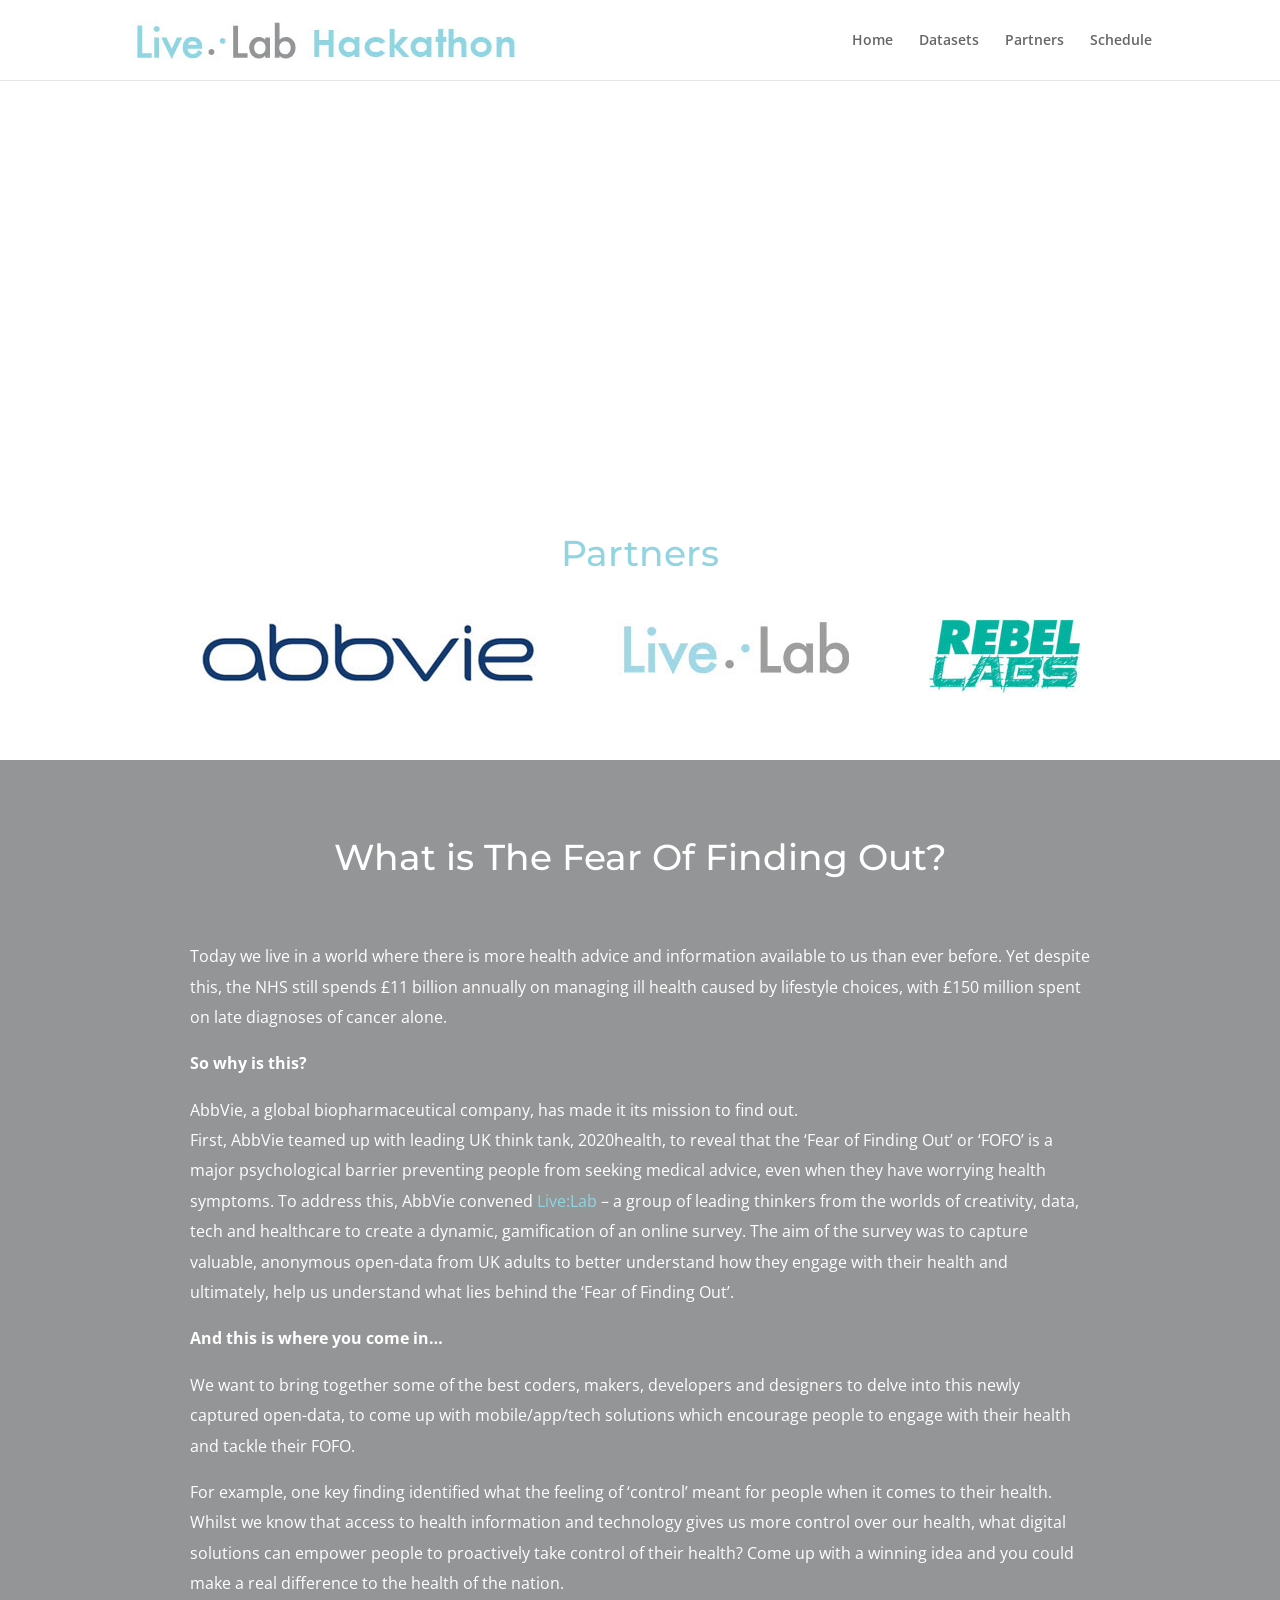
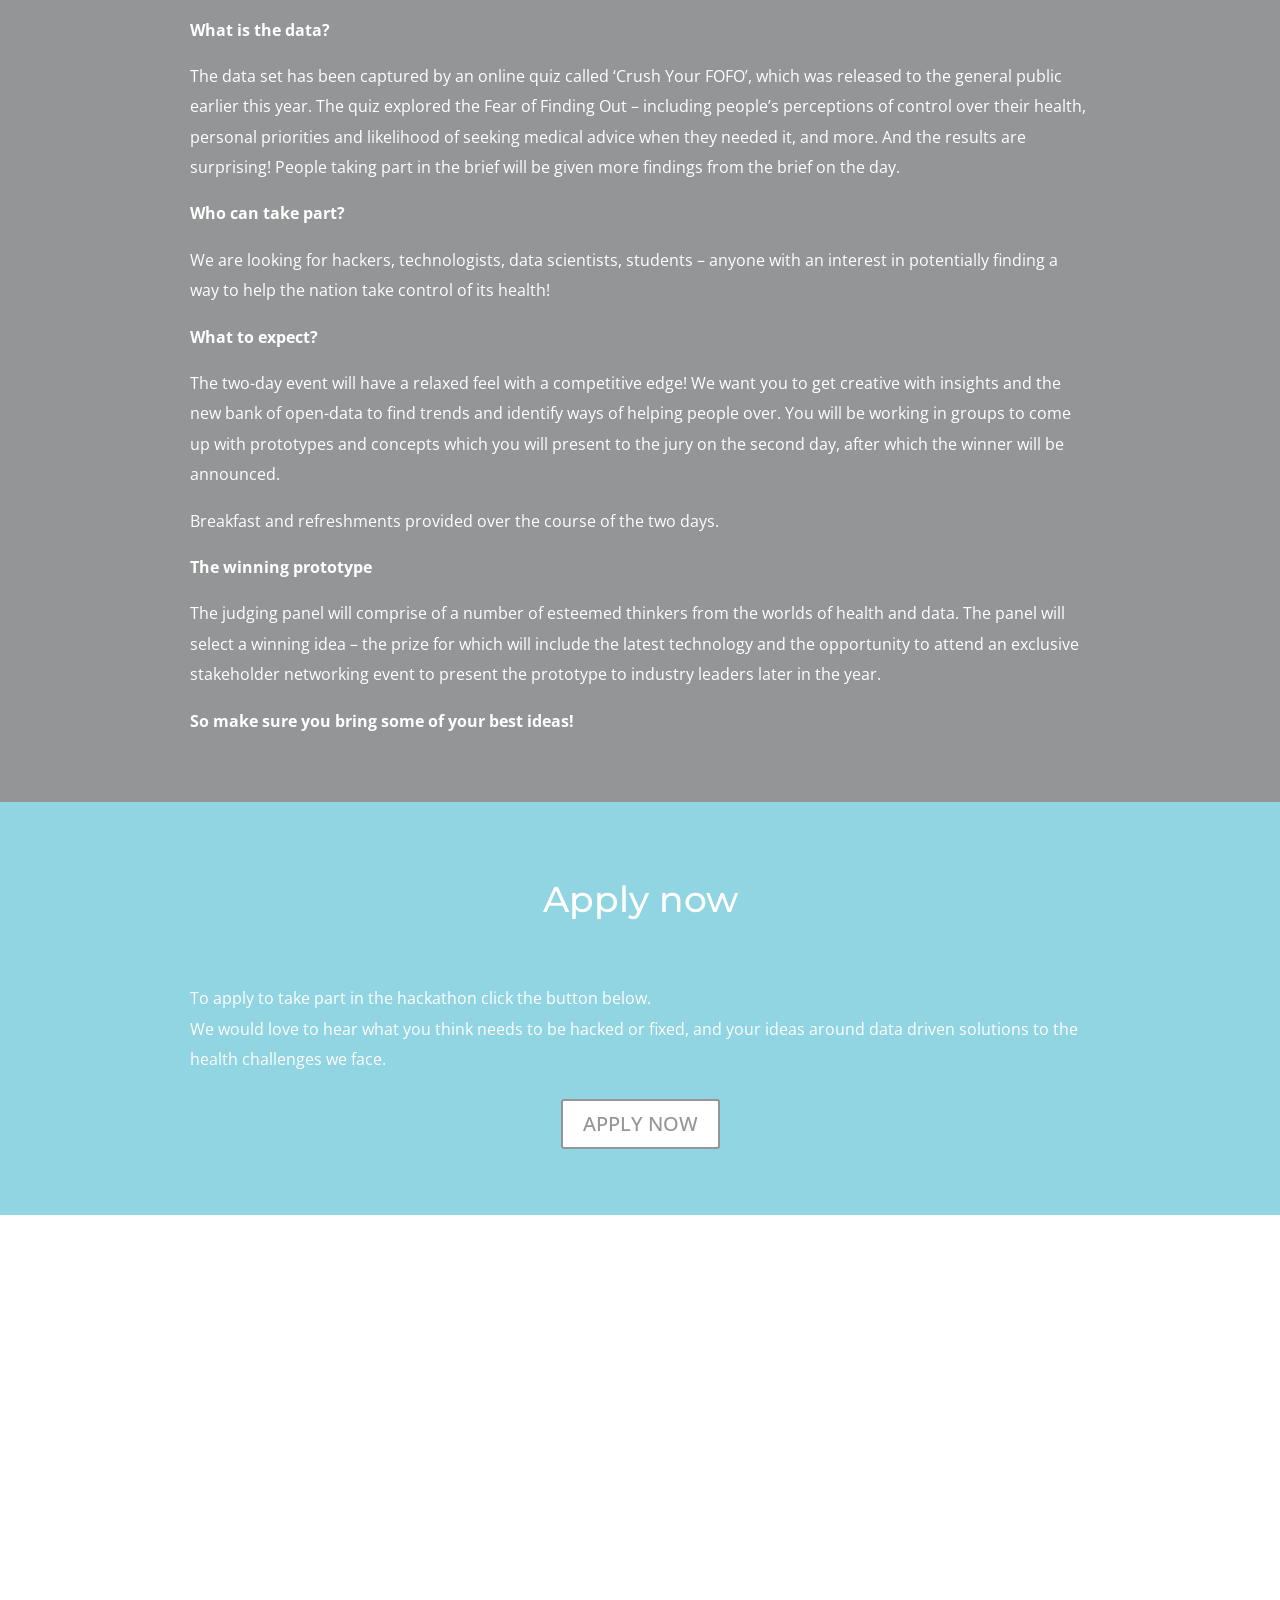
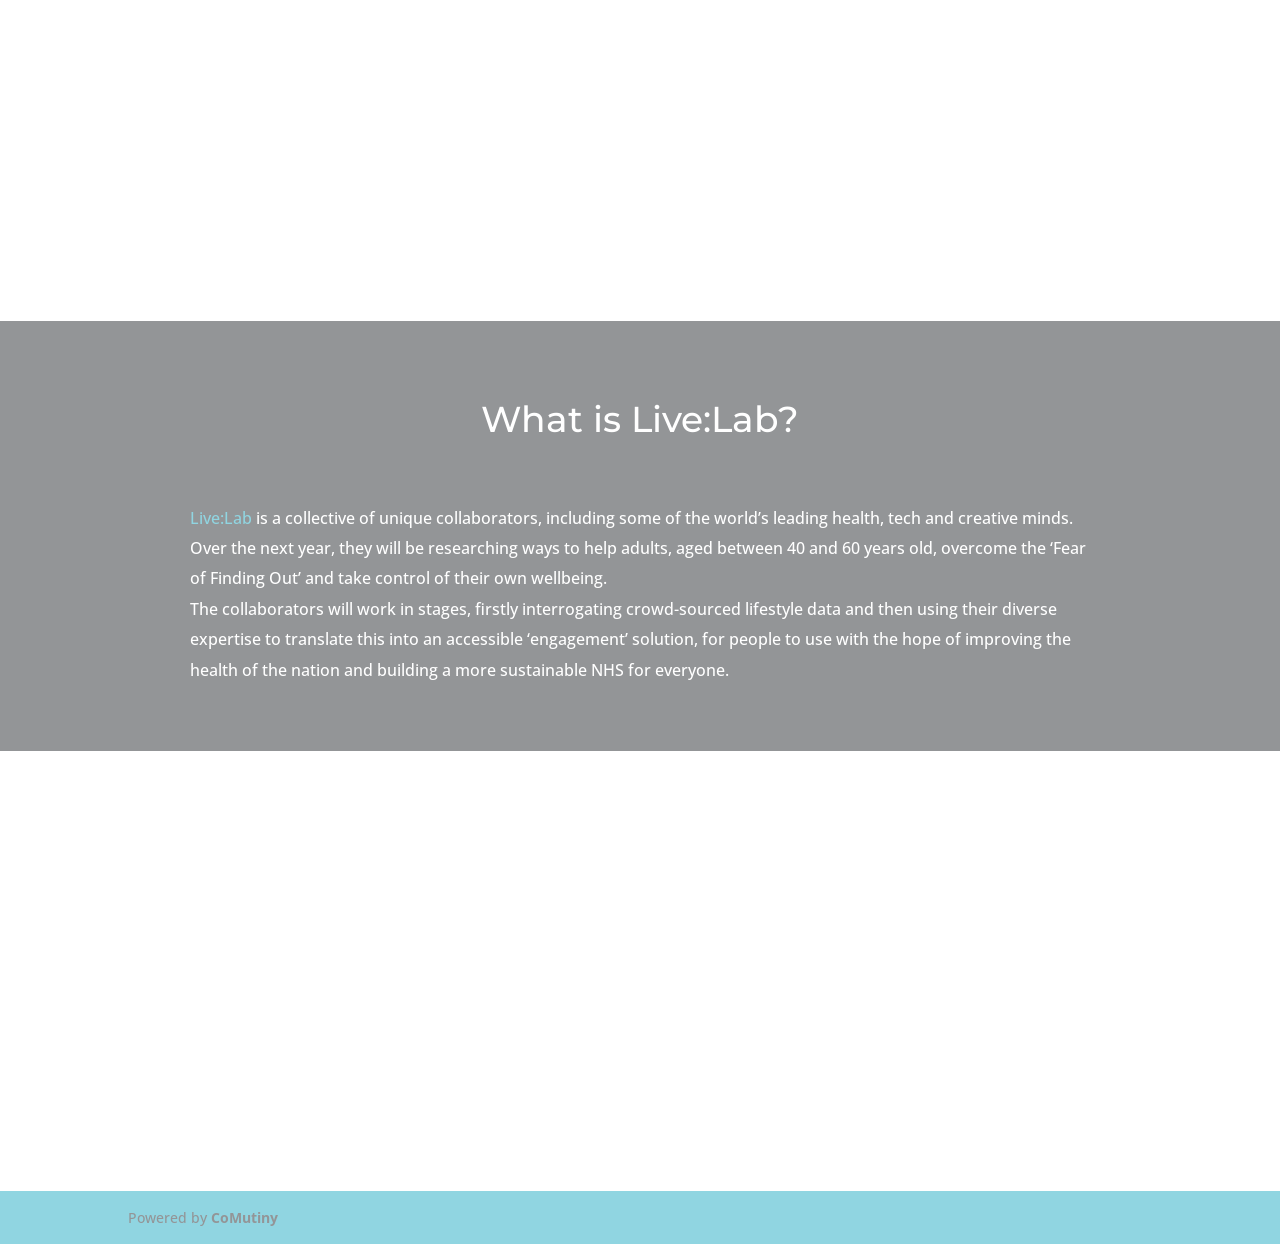
==== index.html @ 53b686e5 "static site generate" ====
<!DOCTYPE html>
<html lang="en-US">
<head><meta charset="UTF-8">
	
<meta http-equiv="X-UA-Compatible" content="IE=edge">
<title>Hack Your FoFo | Hack The Nation’s Fear of Finding Out</title>
<meta name="robots" content="max-image-preview:large">
<link rel="dns-prefetch" href="//fonts.googleapis.com">

<link rel="stylesheet" id="divi-fonts-css" href="https://fonts.googleapis.com/css?family=Open+Sans:300italic,400italic,600italic,700italic,800italic,400,300,600,700,800&amp;subset=latin,latin-ext" media="all">
<link rel="stylesheet" id="divi-style-css" href="/wp-content/themes/Divi/style.css" media="all">
<link rel="stylesheet" id="et-builder-googlefonts-cached-css" href="https://fonts.googleapis.com/css?family=Montserrat:100,300,400,500,600,700,800,900&display=swap" media="all">
<link rel="stylesheet" id="dashicons-css" href="/wp-includes/css/dashicons.min.css" media="all">

<link rel="canonical" href="/">

<meta name="viewport" content="width=device-width, initial-scale=1.0, maximum-scale=1.0, user-scalable=0"><link rel="stylesheet" id="et-core-unified-9-cached-inline-styles" href="/wp-content/et-cache/9/et-core-unified-9-17788505204944.min.css"></head>
<body class="home wp-singular page-template-default page page-id-9 wp-theme-Divi et_pb_button_helper_class et_fixed_nav et_show_nav et_primary_nav_dropdown_animation_fade et_secondary_nav_dropdown_animation_fade et_header_style_left et_pb_footer_columns4 et_cover_background et_pb_gutter windows et_pb_gutters3 et_pb_pagebuilder_layout et_no_sidebar et_divi_theme et-db et_minified_js et_minified_css">
	<div id="page-container">

	
	
			<header id="main-header" data-height-onload="66">
			<div class="container clearfix et_menu_container">
							<div class="logo_container">
					<span class="logo_helper"></span>
					<a href="/">
						<img src="/wp-content/uploads/2018/06/logo.jpg" alt="Hack Your FoFo" id="logo" data-height-percentage="54">
					</a>
				</div>
							<div id="et-top-navigation" data-height="66" data-fixed-height="40">
											<nav id="top-menu-nav">
													<ul id="top-menu" class="nav">
																	<li><a href="/">Home</a></li>
								
								<li class="page_item page-item-11"><a href="/datasets/">Datasets</a></li>
<li class="page_item page-item-13"><a href="/partners/">Partners</a></li>
<li class="page_item page-item-15"><a href="/schedule/">Schedule</a></li>
															</ul>
												</nav>
					
					
					
					
					<div id="et_mobile_nav_menu">
				<div class="mobile_nav closed">
					<span class="select_page">Select Page</span>
					<span class="mobile_menu_bar mobile_menu_bar_toggle"></span>
				</div>
			</div>				</div> <!-- #et-top-navigation -->
			</div> <!-- .container -->
			<div class="et_search_outer">
				<div class="container et_search_form_container">
					<form role="search" method="get" class="et-search-form" action="https://fofo.comutiny.co.uk/">
					<input type="search" class="et-search-field" placeholder="Search …" value="" name="s" title="Search for:">					</form>
					<span class="et_close_search_field"></span>
				</div>
			</div>
		</header> <!-- #main-header -->
			<div id="et-main-area">
	
<div id="main-content">

			
				<article id="post-9" class="post-9 page type-page status-publish hentry">

				
					<div class="entry-content">
					<div id="et-boc" class="et-boc">
			
		<div class="et-l et-l--post">
			<div class="et_builder_inner_content et_pb_gutters3">
		<div class="et_pb_section et_pb_section_0 et_pb_section_parallax et_pb_fullwidth_section et_section_regular">
				
				
				
				
					<section class="et_pb_module et_pb_fullwidth_header et_pb_fullwidth_header_0 et_animated et_hover_enabled et_pb_text_align_center et_pb_bg_layout_dark">
				
				
				<div class="et_pb_fullwidth_header_container center">
					<div class="header-content-container center">
					<div class="header-content">
						
						<h1 class="et_pb_module_header">Hack Your FOFO</h1>
						<span class="et_pb_fullwidth_header_subhead">Hack The Nation’s Fear of Finding Out</span>
						<div class="et_pb_header_content_wrapper"><h2 style="text-align: center;"> </h2>
<h2 style="text-align: center;">19th &amp; 20th July<br>Shoreditch London</h2>
</div>
						
					</div>
				</div>
					
				</div>
				<div class="et_pb_fullwidth_header_overlay"></div>
				<div class="et_pb_fullwidth_header_scroll"></div>
			</section>
				
				
			</div> <!-- .et_pb_section --><div class="et_pb_section et_pb_section_1 et_section_regular">
				
				
				
				
					<div class="et_pb_row et_pb_row_0">
				<div class="et_pb_column et_pb_column_4_4 et_pb_column_0  et_pb_css_mix_blend_mode_passthrough et-last-child">
				
				
				<div class="et_pb_module et_pb_text et_pb_text_0  et_pb_text_align_left et_pb_bg_layout_light">
				
				
				<div class="et_pb_text_inner"><p style="text-align: center;"><span style="color: #90d5e1;">Partners</span></p></div>
			</div> <!-- .et_pb_text --><div class="et_pb_module et_pb_image et_pb_image_0">
				
				
				<span class="et_pb_image_wrap "><img decoding="async" src="/wp-content/uploads/2018/07/fofo-partnernew-5.jpg" alt="" title="" srcset="/wp-content/uploads/2018/07/fofo-partnernew-5.jpg 879w, /wp-content/uploads/2018/07/fofo-partnernew-5-300x28.jpg 300w, /wp-content/uploads/2018/07/fofo-partnernew-5-768x73.jpg 768w" sizes="(max-width: 879px) 100vw, 879px"></span>
			</div>
			</div> <!-- .et_pb_column -->
				
				
			</div> <!-- .et_pb_row -->
				
				
			</div> <!-- .et_pb_section --><div class="et_pb_section et_pb_section_2 et_pb_with_background et_section_regular">
				
				
				
				
					<div class="et_pb_row et_pb_row_1">
				<div class="et_pb_column et_pb_column_4_4 et_pb_column_1  et_pb_css_mix_blend_mode_passthrough et-last-child">
				
				
				<div class="et_pb_module et_pb_text et_pb_text_1  et_pb_text_align_left et_pb_bg_layout_light">
				
				
				<div class="et_pb_text_inner"><p style="text-align: center;"><span style="color: #ffffff;">What is The Fear Of Finding Out?</span></p></div>
			</div> <!-- .et_pb_text -->
			</div> <!-- .et_pb_column -->
				
				
			</div> <!-- .et_pb_row --><div class="et_pb_row et_pb_row_2">
				<div class="et_pb_column et_pb_column_4_4 et_pb_column_2  et_pb_css_mix_blend_mode_passthrough et-last-child">
				
				
				<div class="et_pb_module et_pb_text et_pb_text_2  et_pb_text_align_left et_pb_bg_layout_light">
				
				
				<div class="et_pb_text_inner"><p><span style="font-weight: 400;">Today we live in a world where there is more health advice and information available to us than ever before. Yet despite this, the NHS still spends £11 billion annually on managing ill health caused by lifestyle choices, with £150 million spent on late diagnoses of cancer alone.</span></p>
<p><strong>So why is this?</strong></p>
<p><span style="font-weight: 400;">AbbVie, a global biopharmaceutical company, has made it its mission to find out.<br>
</span><span style="font-weight: 400;">First, AbbVie teamed up with leading UK think tank, 2020health, to reveal that the ‘Fear of Finding Out’ or ‘FOFO’ is a major psychological barrier preventing people from seeking medical advice, even when they have worrying health symptoms. </span><span style="font-weight: 400;">To address this, AbbVie convened <a href="https://www.live-lab.co.uk/" target="_blank" rel="noopener">Live:Lab</a> – a group of leading thinkers from the worlds of creativity, data, tech and healthcare to create a dynamic, gamification of an online survey. The aim of the survey was to capture valuable, anonymous open-data from UK adults to better understand how they engage with their health and ultimately, help us understand what lies behind the ‘Fear of Finding Out’.</span></p>
<p><strong>And this is where you come in… </strong></p>
<p><span style="font-weight: 400;">We want to bring together some of the best coders, makers, developers and designers to delve into this newly captured open-data, to come up with mobile/app/tech solutions which encourage people to engage with their health and tackle their FOFO.</span></p>
<p><span style="font-weight: 400;">For example, one key finding identified what the feeling of ‘control’ meant for people when it comes to their health. Whilst we know that access to health information and technology gives us more control over our health, what digital solutions can empower people to proactively take control of their health? Come up with a winning idea and you could make a real difference to the health of the nation.</span></p>
<p><strong>What is the data? </strong></p>
<p><span style="font-weight: 400;">The data set has been captured by an online quiz called ‘Crush Your FOFO’, which was released to the general public earlier this year. The quiz explored the Fear of Finding Out – including people’s perceptions of control over their health, personal priorities and likelihood of seeking medical advice when they needed it, and more. And the results are surprising! People taking part in the brief will be given more findings from the brief on the day. </span></p>
<p><b>Who can take part?</b></p>
<p><span style="font-weight: 400;">We are looking for hackers, technologists, data scientists, students – anyone with an interest in potentially finding a way to help the nation take control of its health!</span></p>
<p><b>What to expect?</b></p>
<p><span style="font-weight: 400;">The two-day event will have a relaxed feel with a competitive edge! We want you to get creative with insights and the new bank of open-data to find trends and identify ways of helping people over. You will be working in groups to come up with prototypes and concepts which you will present to the jury on the second day, after which the winner will be announced. </span></p>
<p><span style="font-weight: 400;">Breakfast and refreshments provided over the course of the two days. </span></p>
<p><b>The winning prototype</b></p>
<p><span style="font-weight: 400;">The judging panel will comprise of a number of esteemed thinkers from the worlds of health and data. The panel will select a winning idea – the prize for which will include the latest technology and the opportunity to attend an exclusive stakeholder networking event to present the prototype to industry leaders later in the year. </span></p>
<p><strong>So make sure you bring some of your best ideas! </strong></p></div>
			</div> <!-- .et_pb_text -->
			</div> <!-- .et_pb_column -->
				
				
			</div> <!-- .et_pb_row -->
				
				
			</div> <!-- .et_pb_section --><div class="et_pb_section et_pb_section_3 et_pb_with_background et_section_regular">
				
				
				
				
					<div class="et_pb_row et_pb_row_3">
				<div class="et_pb_column et_pb_column_4_4 et_pb_column_3  et_pb_css_mix_blend_mode_passthrough et-last-child">
				
				
				<div class="et_pb_module et_pb_text et_pb_text_3  et_pb_text_align_left et_pb_bg_layout_light">
				
				
				<div class="et_pb_text_inner"><p style="text-align: center;"><span style="color: #ffffff;">Apply now</span></p></div>
			</div> <!-- .et_pb_text -->
			</div> <!-- .et_pb_column -->
				
				
			</div> <!-- .et_pb_row --><div class="et_pb_row et_pb_row_4">
				<div class="et_pb_column et_pb_column_4_4 et_pb_column_4  et_pb_css_mix_blend_mode_passthrough et-last-child">
				
				
				<div class="et_pb_module et_pb_text et_pb_text_4  et_pb_text_align_left et_pb_bg_layout_light">
				
				
				<div class="et_pb_text_inner"><p><span style="font-weight: 400;">To apply to take part in the hackathon click the button below.<br>
</span><span style="font-weight: 400;">We would love to hear what you think needs to be hacked or fixed, and your ideas around data driven solutions to the health challenges we face.</span></p></div>
			</div> <!-- .et_pb_text --><div class="et_pb_button_module_wrapper et_pb_button_0_wrapper et_pb_button_alignment_center et_pb_module ">
				<a class="et_pb_button et_pb_button_0 et_pb_bg_layout_dark" href="https://docs.google.com/forms/d/e/1FAIpQLSe6wlDCZwKeUeKIGbYXg_Oxs1JzT5GhptaKeje0LcoioKNG-Q/viewform?usp=sf_link" target="_blank">APPLY NOW</a>
			</div>
			</div> <!-- .et_pb_column -->
				
				
			</div> <!-- .et_pb_row -->
				
				
			</div> <!-- .et_pb_section --><div class="et_pb_section et_pb_section_4 et_animated et_section_regular">
				
				
				
				
					<div class="et_pb_row et_pb_row_5">
				<div class="et_pb_column et_pb_column_4_4 et_pb_column_5  et_pb_css_mix_blend_mode_passthrough et-last-child">
				
				
				<div class="et_pb_module et_pb_text et_pb_text_5  et_pb_text_align_left et_pb_bg_layout_light">
				
				
				<div class="et_pb_text_inner"><p style="text-align: center;"><span style="color: #90d5e1;">Frequently Asked Questions?</span></p></div>
			</div> <!-- .et_pb_text -->
			</div> <!-- .et_pb_column -->
				
				
			</div> <!-- .et_pb_row --><div class="et_pb_row et_pb_row_6 et_pb_equal_columns">
				<div class="et_pb_column et_pb_column_1_2 et_pb_column_6  et_pb_css_mix_blend_mode_passthrough">
				
				
				<div class="et_pb_module et_pb_accordion et_pb_accordion_0">
				
				
				<div class="et_pb_toggle et_pb_module et_pb_accordion_item et_pb_accordion_item_0  et_pb_toggle_open">
				
				
				<h5 class="et_pb_toggle_title">What is a hackathon?</h5>
				<div class="et_pb_toggle_content clearfix"> <span style="font-weight: 400;">A hackathon is best described as an invention marathon where participants work together in teams to create prototype projects to solve a specific challenge. Participants collaborate and share skills, learn new things and have an awesome time! All skill levels are very welcome.</span></div> <!-- .et_pb_toggle_content -->
			</div> <!-- .et_pb_toggle --><div class="et_pb_toggle et_pb_module et_pb_accordion_item et_pb_accordion_item_1  et_pb_toggle_close">
				
				
				<h5 class="et_pb_toggle_title">Isn't hacking bad?</h5>
				<div class="et_pb_toggle_content clearfix"> <span style="font-weight: 400;">In this context, hacking means building apps, websites and services really quickly to prove the value in an idea. Nothing malicious, nothing illegal.</span></div> <!-- .et_pb_toggle_content -->
			</div> <!-- .et_pb_toggle --><div class="et_pb_toggle et_pb_module et_pb_accordion_item et_pb_accordion_item_2  et_pb_toggle_close">
				
				
				<h5 class="et_pb_toggle_title">I don't have a team</h5>
				<div class="et_pb_toggle_content clearfix"> <span style="font-weight: 400;">As organisers, we’ll do our best to encourage and facilitate teamwork across the two-day hack.</span></div> <!-- .et_pb_toggle_content -->
			</div> <!-- .et_pb_toggle --><div class="et_pb_toggle et_pb_module et_pb_accordion_item et_pb_accordion_item_3  et_pb_toggle_close">
				
				
				<h5 class="et_pb_toggle_title">Who owns the projects?</h5>
				<div class="et_pb_toggle_content clearfix">All IP generated at the Live:Lab hackathon belongs to the developer. However, to generate the widest benefit from this event, we encourage developers to provide Open Source licenses for the results of their creativity.</div> <!-- .et_pb_toggle_content -->
			</div> <!-- .et_pb_toggle -->
			</div> <!-- .et_pb_accordion -->
			</div> <!-- .et_pb_column --><div class="et_pb_column et_pb_column_1_2 et_pb_column_7  et_pb_css_mix_blend_mode_passthrough et-last-child">
				
				
				<div class="et_pb_module et_pb_accordion et_pb_accordion_1">
				
				
				<div class="et_pb_toggle et_pb_module et_pb_accordion_item et_pb_accordion_item_4  et_pb_toggle_open">
				
				
				<h5 class="et_pb_toggle_title">Can I start before?</h5>
				<div class="et_pb_toggle_content clearfix"> <span style="font-weight: 400;">While you can explore ideas before the day and produce designs, you cannot write a line of code for your project before the event itself.</span></div> <!-- .et_pb_toggle_content -->
			</div> <!-- .et_pb_toggle --><div class="et_pb_toggle et_pb_module et_pb_accordion_item et_pb_accordion_item_5  et_pb_toggle_close">
				
				
				<h5 class="et_pb_toggle_title">What shall I bring?</h5>
				<div class="et_pb_toggle_content clearfix"> <span style="font-weight: 400;">All participants will need to bring their laptop, charger(s) and any other devices they wish to work on.</span></div> <!-- .et_pb_toggle_content -->
			</div> <!-- .et_pb_toggle --><div class="et_pb_toggle et_pb_module et_pb_accordion_item et_pb_accordion_item_6  et_pb_toggle_close">
				
				
				<h5 class="et_pb_toggle_title">My question isn't covered</h5>
				<div class="et_pb_toggle_content clearfix"> No problem! Get in touch with <a href="mailto:julia@rebellabs.co.uk">julia@rebellabs.co.uk</a></div> <!-- .et_pb_toggle_content -->
			</div> <!-- .et_pb_toggle --><div class="et_pb_toggle et_pb_module et_pb_accordion_item et_pb_accordion_item_7  et_pb_toggle_close">
				
				
				<h5 class="et_pb_toggle_title">Is there a Code of Conduct?</h5>
				<div class="et_pb_toggle_content clearfix">Yes, this event is following the <a href="https://github.com/RebelUncut/code-of-conduct">Rebel Labs Code of Conduct</a>. All attendees, sponsors, partners, volunteers and staff at Hackyourfofo are required to comply with these codes. The organising team will enforce these codes throughout the event. We expect cooperation from all participants to ensure a safe and comfortable environment for everybody.</div> <!-- .et_pb_toggle_content -->
			</div> <!-- .et_pb_toggle -->
			</div> <!-- .et_pb_accordion -->
			</div> <!-- .et_pb_column -->
				
				
			</div> <!-- .et_pb_row -->
				
				
			</div> <!-- .et_pb_section --><div class="et_pb_section et_pb_section_5 et_pb_with_background et_section_regular">
				
				
				
				
					<div class="et_pb_row et_pb_row_7">
				<div class="et_pb_column et_pb_column_4_4 et_pb_column_8  et_pb_css_mix_blend_mode_passthrough et-last-child">
				
				
				<div class="et_pb_module et_pb_text et_pb_text_6  et_pb_text_align_left et_pb_bg_layout_light">
				
				
				<div class="et_pb_text_inner"><p style="text-align: center;"><span style="color: #ffffff;">What is Live:Lab?</span></p></div>
			</div> <!-- .et_pb_text -->
			</div> <!-- .et_pb_column -->
				
				
			</div> <!-- .et_pb_row --><div class="et_pb_row et_pb_row_8">
				<div class="et_pb_column et_pb_column_4_4 et_pb_column_9  et_pb_css_mix_blend_mode_passthrough et-last-child">
				
				
				<div class="et_pb_module et_pb_text et_pb_text_7  et_pb_text_align_left et_pb_bg_layout_light">
				
				
				<div class="et_pb_text_inner"><div class="col-sm-6 col-md-6">
<p><a href="https://www.live-lab.co.uk/" target="_blank" rel="noopener">Live:Lab</a> is a collective of unique collaborators, including some of the world’s leading health, tech and creative minds. Over the next year, they will be researching ways to help adults, aged between 40 and 60 years old, overcome the ‘Fear of Finding Out’ and take control of their own wellbeing.</p>
</div>
<div class="col-sm-6 col-md-6">
<p>The collaborators will work in stages, firstly interrogating crowd-sourced lifestyle data and then using their diverse expertise to translate this into an accessible ‘engagement’ solution, for people to use with the hope of improving the health of the nation and building a more sustainable NHS for everyone.</p>
</div></div>
			</div> <!-- .et_pb_text -->
			</div> <!-- .et_pb_column -->
				
				
			</div> <!-- .et_pb_row -->
				
				
			</div> <!-- .et_pb_section --><div class="et_pb_section et_pb_section_6 et_pb_fullwidth_section et_section_regular">
				
				
				
				
					<div class="et_pb_module et_pb_fullwidth_map_0 et_pb_map_container">
				
				
				<div class="et_pb_map" data-center-lat="51.52849" data-center-lng="-0.08472800000004099" data-zoom="16" data-mouse-wheel="off" data-mobile-dragging="off"></div>
				<div class="et_pb_map_pin" data-lat="51.49177299999999" data-lng="-0.14807470000005196" data-title="National Audit Office">
				<h3 style="margin-top:10px">National Audit Office</h3>
				<div class="infowindow">Lorem ipsum dolor sit amet, consectetur adipiscing elit. Nulla interdum semper leo, sit amet pulvinar ante dictum in. Pellentesque lacus purus, scelerisque et augue efficitur, posuere commodo lectus. Nullam hendrerit eget ante at condimentum. Maecenas dignissim urna augue, eu mattis elit cursus nec. </div>
			</div>
			</div>
				
				
			</div> <!-- .et_pb_section -->		</div><!-- .et_builder_inner_content -->
	</div><!-- .et-l -->
	
			
		</div><!-- #et-boc -->
							</div> <!-- .entry-content -->

				
				</article> <!-- .et_pb_post -->

			

</div> <!-- #main-content -->

			<footer id="main-footer">
				

		
				<div id="footer-bottom">
					<div class="container clearfix">
				<div id="footer-info">Powered by <a href="http://www.comutiny.co.uk/" target="_blank">CoMutiny</a></div>					</div>	<!-- .container -->
				</div>
			</footer> <!-- #main-footer -->
		</div> <!-- #et-main-area -->

	</div> <!-- #page-container -->

	
	
</body>
</html>
---- wp-content/et-cache/9/et-core-unified-9-17788505204944.min.css ----
.woocommerce #respond input#submit,.woocommerce-page #respond input#submit,.woocommerce #content input.button,.woocommerce-page #content input.button,.woocommerce-message,.woocommerce-error,.woocommerce-info{background:#90d5e1!important}#et_search_icon:hover,.mobile_menu_bar:before,.mobile_menu_bar:after,.et_toggle_slide_menu:after,.et-social-icon a:hover,.et_pb_sum,.et_pb_pricing li a,.et_pb_pricing_table_button,.et_overlay:before,.entry-summary p.price ins,.woocommerce div.product span.price,.woocommerce-page div.product span.price,.woocommerce #content div.product span.price,.woocommerce-page #content div.product span.price,.woocommerce div.product p.price,.woocommerce-page div.product p.price,.woocommerce #content div.product p.price,.woocommerce-page #content div.product p.price,.et_pb_member_social_links a:hover,.woocommerce .star-rating span:before,.woocommerce-page .star-rating span:before,.et_pb_widget li a:hover,.et_pb_filterable_portfolio .et_pb_portfolio_filters li a.active,.et_pb_filterable_portfolio .et_pb_portofolio_pagination ul li a.active,.et_pb_gallery .et_pb_gallery_pagination ul li a.active,.wp-pagenavi span.current,.wp-pagenavi a:hover,.nav-single a,.tagged_as a,.posted_in a{color:#90d5e1}.et_pb_contact_submit,.et_password_protected_form .et_submit_button,.et_pb_bg_layout_light .et_pb_newsletter_button,.comment-reply-link,.form-submit .et_pb_button,.et_pb_bg_layout_light .et_pb_promo_button,.et_pb_bg_layout_light .et_pb_more_button,.woocommerce a.button.alt,.woocommerce-page a.button.alt,.woocommerce button.button.alt,.woocommerce button.button.alt.disabled,.woocommerce-page button.button.alt,.woocommerce-page button.button.alt.disabled,.woocommerce input.button.alt,.woocommerce-page input.button.alt,.woocommerce #respond input#submit.alt,.woocommerce-page #respond input#submit.alt,.woocommerce #content input.button.alt,.woocommerce-page #content input.button.alt,.woocommerce a.button,.woocommerce-page a.button,.woocommerce button.button,.woocommerce-page button.button,.woocommerce input.button,.woocommerce-page input.button,.et_pb_contact p input[type="checkbox"]:checked+label i:before,.et_pb_bg_layout_light.et_pb_module.et_pb_button{color:#90d5e1}.footer-widget h4{color:#90d5e1}.et-search-form,.nav li ul,.et_mobile_menu,.footer-widget li:before,.et_pb_pricing li:before,blockquote{border-color:#90d5e1}.et_pb_counter_amount,.et_pb_featured_table .et_pb_pricing_heading,.et_quote_content,.et_link_content,.et_audio_content,.et_pb_post_slider.et_pb_bg_layout_dark,.et_slide_in_menu_container,.et_pb_contact p input[type="radio"]:checked+label i:before{background-color:#90d5e1}a{color:#90d5e1}#top-header,#et-secondary-nav li ul{background-color:#90d5e1}#top-menu li.current-menu-ancestor>a,#top-menu li.current-menu-item>a,.et_color_scheme_red #top-menu li.current-menu-ancestor>a,.et_color_scheme_red #top-menu li.current-menu-item>a,.et_color_scheme_pink #top-menu li.current-menu-ancestor>a,.et_color_scheme_pink #top-menu li.current-menu-item>a,.et_color_scheme_orange #top-menu li.current-menu-ancestor>a,.et_color_scheme_orange #top-menu li.current-menu-item>a,.et_color_scheme_green #top-menu li.current-menu-ancestor>a,.et_color_scheme_green #top-menu li.current-menu-item>a{color:#90d5e1}#footer-widgets .footer-widget a,#footer-widgets .footer-widget li a,#footer-widgets .footer-widget li a:hover{color:#ffffff}.footer-widget{color:#ffffff}#main-footer .footer-widget h4{color:#90d5e1}.footer-widget li:before{border-color:#90d5e1}#et-footer-nav .bottom-nav li.current-menu-item a{color:#90d5e1}#footer-bottom{background-color:#90d5e1}#footer-info,#footer-info a{color:#939597}.et_slide_in_menu_container,.et_slide_in_menu_container .et-search-field{letter-spacing:px}.et_slide_in_menu_container .et-search-field::-moz-placeholder{letter-spacing:px}.et_slide_in_menu_container .et-search-field::-webkit-input-placeholder{letter-spacing:px}.et_slide_in_menu_container .et-search-field:-ms-input-placeholder{letter-spacing:px}@media only screen and (min-width:981px){.et-fixed-header#top-header,.et-fixed-header#top-header #et-secondary-nav li ul{background-color:#90d5e1}.et-fixed-header #top-menu li.current-menu-ancestor>a,.et-fixed-header #top-menu li.current-menu-item>a{color:#90d5e1!important}}@media only screen and (min-width:1350px){.et_pb_row{padding:27px 0}.et_pb_section{padding:54px 0}.single.et_pb_pagebuilder_layout.et_full_width_page .et_post_meta_wrapper{padding-top:81px}.et_pb_fullwidth_section{padding:0}}.et_pb_section_0.et_pb_section{padding-top:0px;padding-right:0px;padding-bottom:0px;padding-left:0px}.et_pb_fullwidth_header_0.et_pb_fullwidth_header .header-content h1,.et_pb_fullwidth_header_0.et_pb_fullwidth_header .header-content h2.et_pb_module_header,.et_pb_fullwidth_header_0.et_pb_fullwidth_header .header-content h3.et_pb_module_header,.et_pb_fullwidth_header_0.et_pb_fullwidth_header .header-content h4.et_pb_module_header,.et_pb_fullwidth_header_0.et_pb_fullwidth_header .header-content h5.et_pb_module_header,.et_pb_fullwidth_header_0.et_pb_fullwidth_header .header-content h6.et_pb_module_header{font-family:'Montserrat',Helvetica,Arial,Lucida,sans-serif;font-weight:700;font-size:60px;line-height:1.4em}.et_pb_fullwidth_header_0.et_pb_fullwidth_header .et_pb_header_content_wrapper{font-size:18px;line-height:2em}.et_pb_fullwidth_header_0.et_pb_fullwidth_header .et_pb_fullwidth_header_subhead{font-size:22px}.et_pb_fullwidth_header.et_pb_fullwidth_header_0{background-blend-mode:multiply;background-image:url(/wp-content/uploads/2018/07/image-correction-.jpg);background-color:#90d5e1}body #page-container .et_pb_section .et_pb_fullwidth_header_0 .et_pb_button_one.et_pb_button{border-color:#768c9f;border-radius:0px;letter-spacing:2px;font-size:16px;font-family:'Montserrat',Helvetica,Arial,Lucida,sans-serif!important;text-transform:uppercase!important;background-color:#e52364}body #page-container .et_pb_section .et_pb_fullwidth_header_0 .et_pb_button_one.et_pb_button:hover{color:#e52364!important;border-color:#ffffff!important;padding-right:2em;padding-left:0.7em;background-image:initial!important;background-color:#ffffff!important}body #page-container .et_pb_section .et_pb_fullwidth_header_0 .et_pb_button_two.et_pb_button:hover{color:#e52364!important;border-color:#ffffff!important;padding-right:2em;padding-left:0.7em;background-image:initial!important;background-color:#ffffff!important}body #page-container .et_pb_section .et_pb_fullwidth_header_0 .et_pb_button_one.et_pb_button,body #page-container .et_pb_section .et_pb_fullwidth_header_0 .et_pb_button_one.et_pb_button:hover{padding:0.3em 1em!important}body #page-container .et_pb_section .et_pb_fullwidth_header_0 .et_pb_button_two.et_pb_button,body #page-container .et_pb_section .et_pb_fullwidth_header_0 .et_pb_button_two.et_pb_button:hover{padding:0.3em 1em!important}body #page-container .et_pb_section .et_pb_fullwidth_header_0 .et_pb_button_one.et_pb_button:before,body #page-container .et_pb_section .et_pb_fullwidth_header_0 .et_pb_button_one.et_pb_button:after{display:none!important}body #page-container .et_pb_section .et_pb_fullwidth_header_0 .et_pb_button_two.et_pb_button:before,body #page-container .et_pb_section .et_pb_fullwidth_header_0 .et_pb_button_two.et_pb_button:after{display:none!important}body #page-container .et_pb_section .et_pb_fullwidth_header_0 .et_pb_button_two.et_pb_button{border-color:#768c9f;border-radius:0px;letter-spacing:2px;font-size:16px;font-family:'Montserrat',Helvetica,Arial,Lucida,sans-serif!important;text-transform:uppercase!important}.et_pb_fullwidth_header_0 .et_pb_button_one.et_pb_button,.et_pb_fullwidth_header_0 .et_pb_button_two.et_pb_button{transition:color 300ms ease 0ms,background-color 300ms ease 0ms,border 300ms ease 0ms,letter-spacing 300ms ease 0ms,color 300ms ease 0ms,background-color 300ms ease 0ms,border 300ms ease 0ms,letter-spacing 300ms ease 0ms}.et_pb_fullwidth_header_0.et_pb_fullwidth_header .et_pb_fullwidth_header_scroll a .et-pb-icon{font-size:48px}.et_pb_fullwidth_header_0.et_pb_fullwidth_header .et_pb_fullwidth_header_overlay{background-color:rgba(144,213,225,0)}.et_pb_section_1.et_pb_section{padding-top:40px;padding-bottom:40px}.et_pb_section_4.et_pb_section{padding-top:40px;padding-bottom:40px}.et_pb_row_0,body #page-container .et-db #et-boc .et-l .et_pb_row_0.et_pb_row,body.et_pb_pagebuilder_layout.single #page-container #et-boc .et-l .et_pb_row_0.et_pb_row,body.et_pb_pagebuilder_layout.single.et_full_width_page #page-container #et-boc .et-l .et_pb_row_0.et_pb_row{max-width:900px}.et_pb_row_1,body #page-container .et-db #et-boc .et-l .et_pb_row_1.et_pb_row,body.et_pb_pagebuilder_layout.single #page-container #et-boc .et-l .et_pb_row_1.et_pb_row,body.et_pb_pagebuilder_layout.single.et_full_width_page #page-container #et-boc .et-l .et_pb_row_1.et_pb_row{max-width:900px}.et_pb_row_2,body #page-container .et-db #et-boc .et-l .et_pb_row_2.et_pb_row,body.et_pb_pagebuilder_layout.single #page-container #et-boc .et-l .et_pb_row_2.et_pb_row,body.et_pb_pagebuilder_layout.single.et_full_width_page #page-container #et-boc .et-l .et_pb_row_2.et_pb_row{max-width:900px}.et_pb_row_3,body #page-container .et-db #et-boc .et-l .et_pb_row_3.et_pb_row,body.et_pb_pagebuilder_layout.single #page-container #et-boc .et-l .et_pb_row_3.et_pb_row,body.et_pb_pagebuilder_layout.single.et_full_width_page #page-container #et-boc .et-l .et_pb_row_3.et_pb_row{max-width:900px}.et_pb_row_4,body #page-container .et-db #et-boc .et-l .et_pb_row_4.et_pb_row,body.et_pb_pagebuilder_layout.single #page-container #et-boc .et-l .et_pb_row_4.et_pb_row,body.et_pb_pagebuilder_layout.single.et_full_width_page #page-container #et-boc .et-l .et_pb_row_4.et_pb_row{max-width:900px}.et_pb_row_5,body #page-container .et-db #et-boc .et-l .et_pb_row_5.et_pb_row,body.et_pb_pagebuilder_layout.single #page-container #et-boc .et-l .et_pb_row_5.et_pb_row,body.et_pb_pagebuilder_layout.single.et_full_width_page #page-container #et-boc .et-l .et_pb_row_5.et_pb_row{max-width:900px}.et_pb_row_7,body #page-container .et-db #et-boc .et-l .et_pb_row_7.et_pb_row,body.et_pb_pagebuilder_layout.single #page-container #et-boc .et-l .et_pb_row_7.et_pb_row,body.et_pb_pagebuilder_layout.single.et_full_width_page #page-container #et-boc .et-l .et_pb_row_7.et_pb_row{max-width:900px}.et_pb_row_8,body #page-container .et-db #et-boc .et-l .et_pb_row_8.et_pb_row,body.et_pb_pagebuilder_layout.single #page-container #et-boc .et-l .et_pb_row_8.et_pb_row,body.et_pb_pagebuilder_layout.single.et_full_width_page #page-container #et-boc .et-l .et_pb_row_8.et_pb_row{max-width:900px}.et_pb_text_0.et_pb_text{color:#1f1f1f!important}.et_pb_text_1.et_pb_text{color:#1f1f1f!important}.et_pb_text_5.et_pb_text{color:#1f1f1f!important}.et_pb_text_6.et_pb_text{color:#1f1f1f!important}.et_pb_text_0 p{line-height:1.8em}.et_pb_text_1 p{line-height:1.8em}.et_pb_text_3 p{line-height:1.8em}.et_pb_text_5 p{line-height:1.8em}.et_pb_text_6 p{line-height:1.8em}.et_pb_text_0{font-family:'Montserrat',Helvetica,Arial,Lucida,sans-serif;font-size:36px;line-height:1.8em}.et_pb_text_1{font-family:'Montserrat',Helvetica,Arial,Lucida,sans-serif;font-size:36px;line-height:1.8em}.et_pb_text_3{font-family:'Montserrat',Helvetica,Arial,Lucida,sans-serif;font-size:36px;line-height:1.8em}.et_pb_text_5{font-family:'Montserrat',Helvetica,Arial,Lucida,sans-serif;font-size:36px;line-height:1.8em}.et_pb_text_6{font-family:'Montserrat',Helvetica,Arial,Lucida,sans-serif;font-size:36px;line-height:1.8em}.et_pb_image_0{text-align:center}.et_pb_section_2.et_pb_section{padding-top:40px;padding-bottom:40px;background-color:#939597!important}.et_pb_section_5.et_pb_section{padding-top:40px;padding-bottom:40px;background-color:#939597!important}.et_pb_text_1 h1{color:#ffffff!important}.et_pb_text_2.et_pb_text{color:#ffffff!important}.et_pb_text_4.et_pb_text{color:#ffffff!important}.et_pb_text_5 h1{color:#ffffff!important}.et_pb_text_6 h1{color:#ffffff!important}.et_pb_text_7.et_pb_text{color:#ffffff!important}.et_pb_text_2 p{line-height:1.9em}.et_pb_text_4 p{line-height:1.9em}.et_pb_text_7 p{line-height:1.9em}.et_pb_text_2{font-size:16px;line-height:1.9em}.et_pb_text_4{font-size:16px;line-height:1.9em}.et_pb_text_7{font-size:16px;line-height:1.9em}.et_pb_section_3.et_pb_section{padding-top:40px;padding-bottom:40px;background-color:#90d5e1!important}.et_pb_text_3.et_pb_text{color:#939597!important}.et_pb_text_3 h1{color:#939597!important}body #page-container .et_pb_section .et_pb_button_0{color:#939597!important;background-color:#ffffff}.et_pb_button_0,.et_pb_button_0:after{transition:all 300ms ease 0ms}.et_pb_row_6.et_pb_row{padding-top:27px!important;padding-right:0px!important;padding-bottom:27px!important;padding-left:0px!important;padding-top:27px;padding-right:0px;padding-bottom:27px;padding-left:0px}.et_pb_row_6,body #page-container .et-db #et-boc .et-l .et_pb_row_6.et_pb_row,body.et_pb_pagebuilder_layout.single #page-container #et-boc .et-l .et_pb_row_6.et_pb_row,body.et_pb_pagebuilder_layout.single.et_full_width_page #page-container #et-boc .et-l .et_pb_row_6.et_pb_row{width:81%;max-width:81%}@media only screen and (max-width:980px){.et_pb_image_0{margin-left:auto;margin-right:auto}body #page-container .et_pb_section .et_pb_button_0:after{display:inline-block;opacity:0}body #page-container .et_pb_section .et_pb_button_0:hover:after{opacity:1}}@media only screen and (max-width:767px){.et_pb_fullwidth_header_0.et_pb_fullwidth_header .header-content h1,.et_pb_fullwidth_header_0.et_pb_fullwidth_header .header-content h2.et_pb_module_header,.et_pb_fullwidth_header_0.et_pb_fullwidth_header .header-content h3.et_pb_module_header,.et_pb_fullwidth_header_0.et_pb_fullwidth_header .header-content h4.et_pb_module_header,.et_pb_fullwidth_header_0.et_pb_fullwidth_header .header-content h5.et_pb_module_header,.et_pb_fullwidth_header_0.et_pb_fullwidth_header .header-content h6.et_pb_module_header{font-size:28px}.et_pb_row_0.et_pb_row{padding-top:0px!important;padding-bottom:0px!important;padding-top:0px!important;padding-bottom:0px!important}.et_pb_row_1.et_pb_row{padding-top:0px!important;padding-bottom:0px!important;padding-top:0px!important;padding-bottom:0px!important}.et_pb_row_3.et_pb_row{padding-top:0px!important;padding-bottom:0px!important;padding-top:0px!important;padding-bottom:0px!important}.et_pb_row_5.et_pb_row{padding-top:0px!important;padding-bottom:0px!important;padding-top:0px!important;padding-bottom:0px!important}.et_pb_row_7.et_pb_row{padding-top:0px!important;padding-bottom:0px!important;padding-top:0px!important;padding-bottom:0px!important}.et_pb_image_0{margin-left:auto;margin-right:auto}.et_pb_row_2.et_pb_row{padding-top:0px!important;padding-top:0px!important}.et_pb_row_4.et_pb_row{padding-top:0px!important;padding-top:0px!important}.et_pb_row_6.et_pb_row{padding-top:0px!important;padding-top:0px!important}.et_pb_row_8.et_pb_row{padding-top:0px!important;padding-top:0px!important}body #page-container .et_pb_section .et_pb_button_0:after{display:inline-block;opacity:0}body #page-container .et_pb_section .et_pb_button_0:hover:after{opacity:1}}
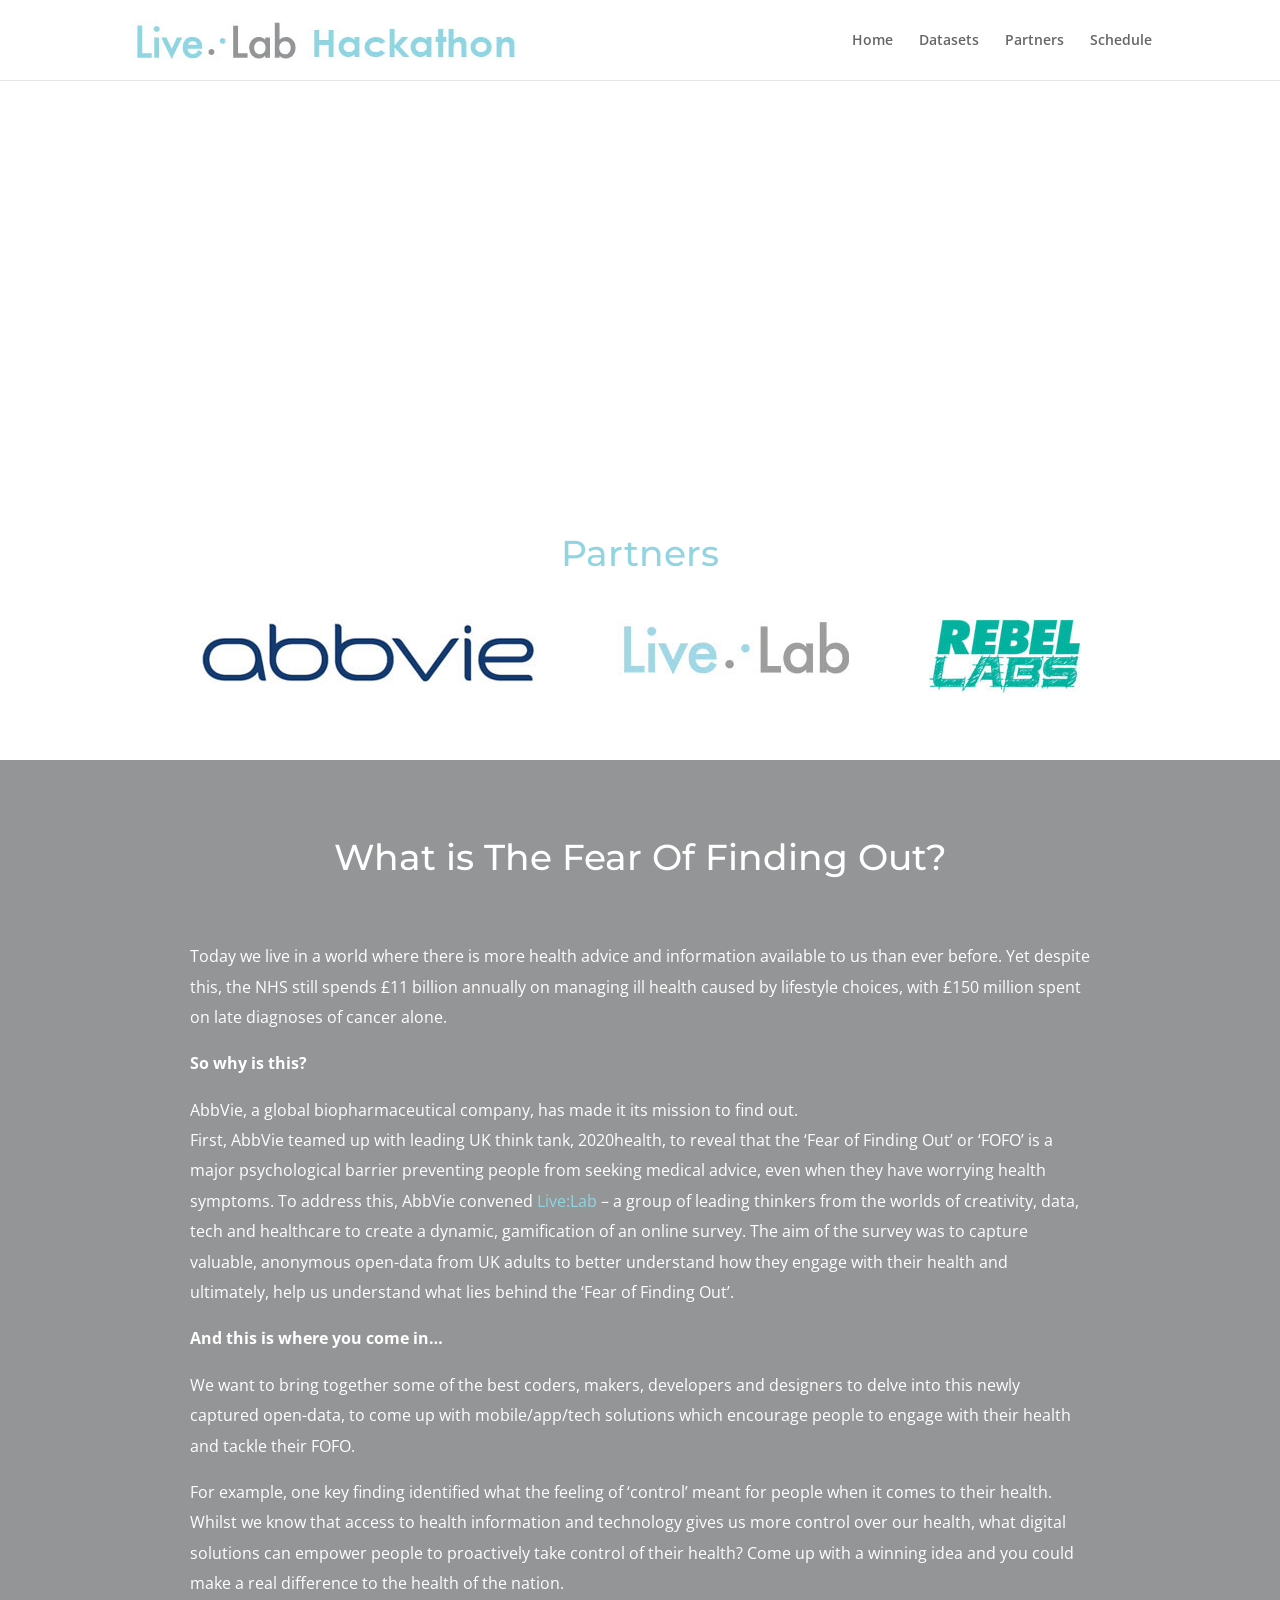
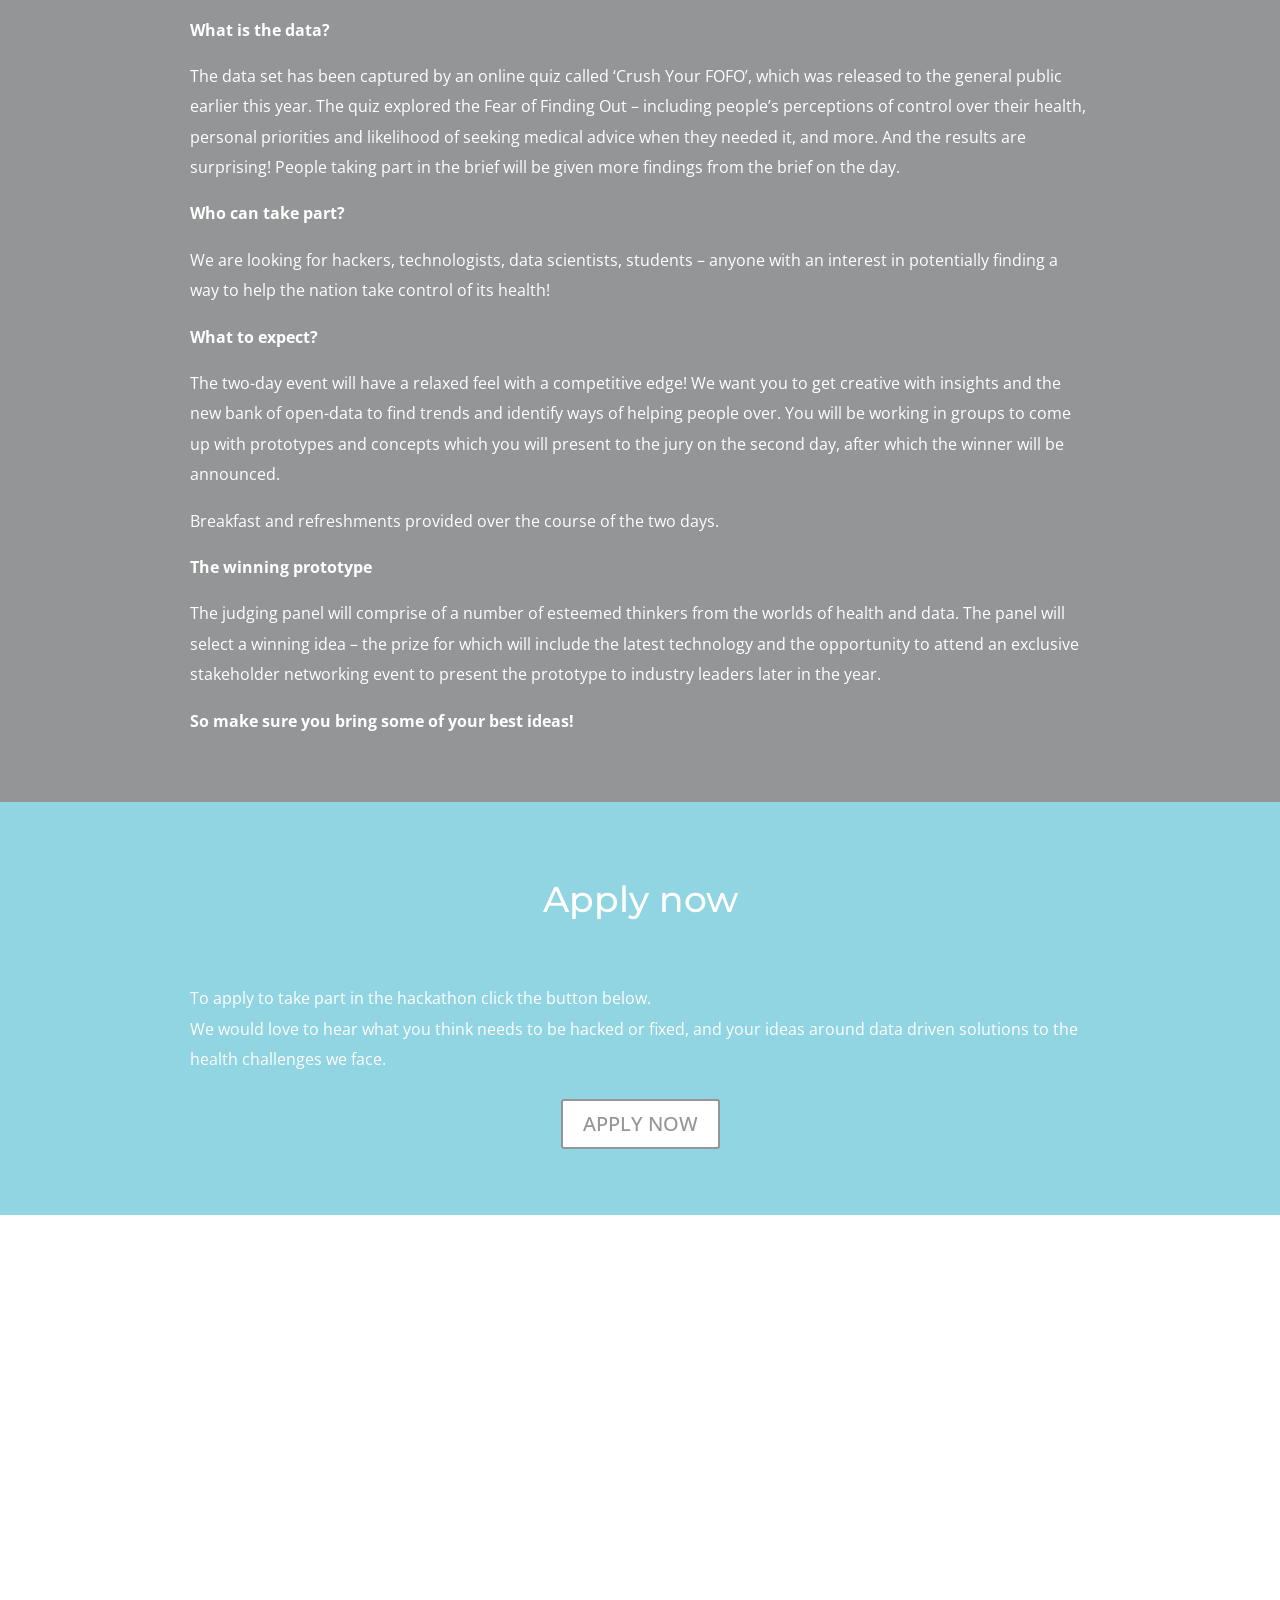
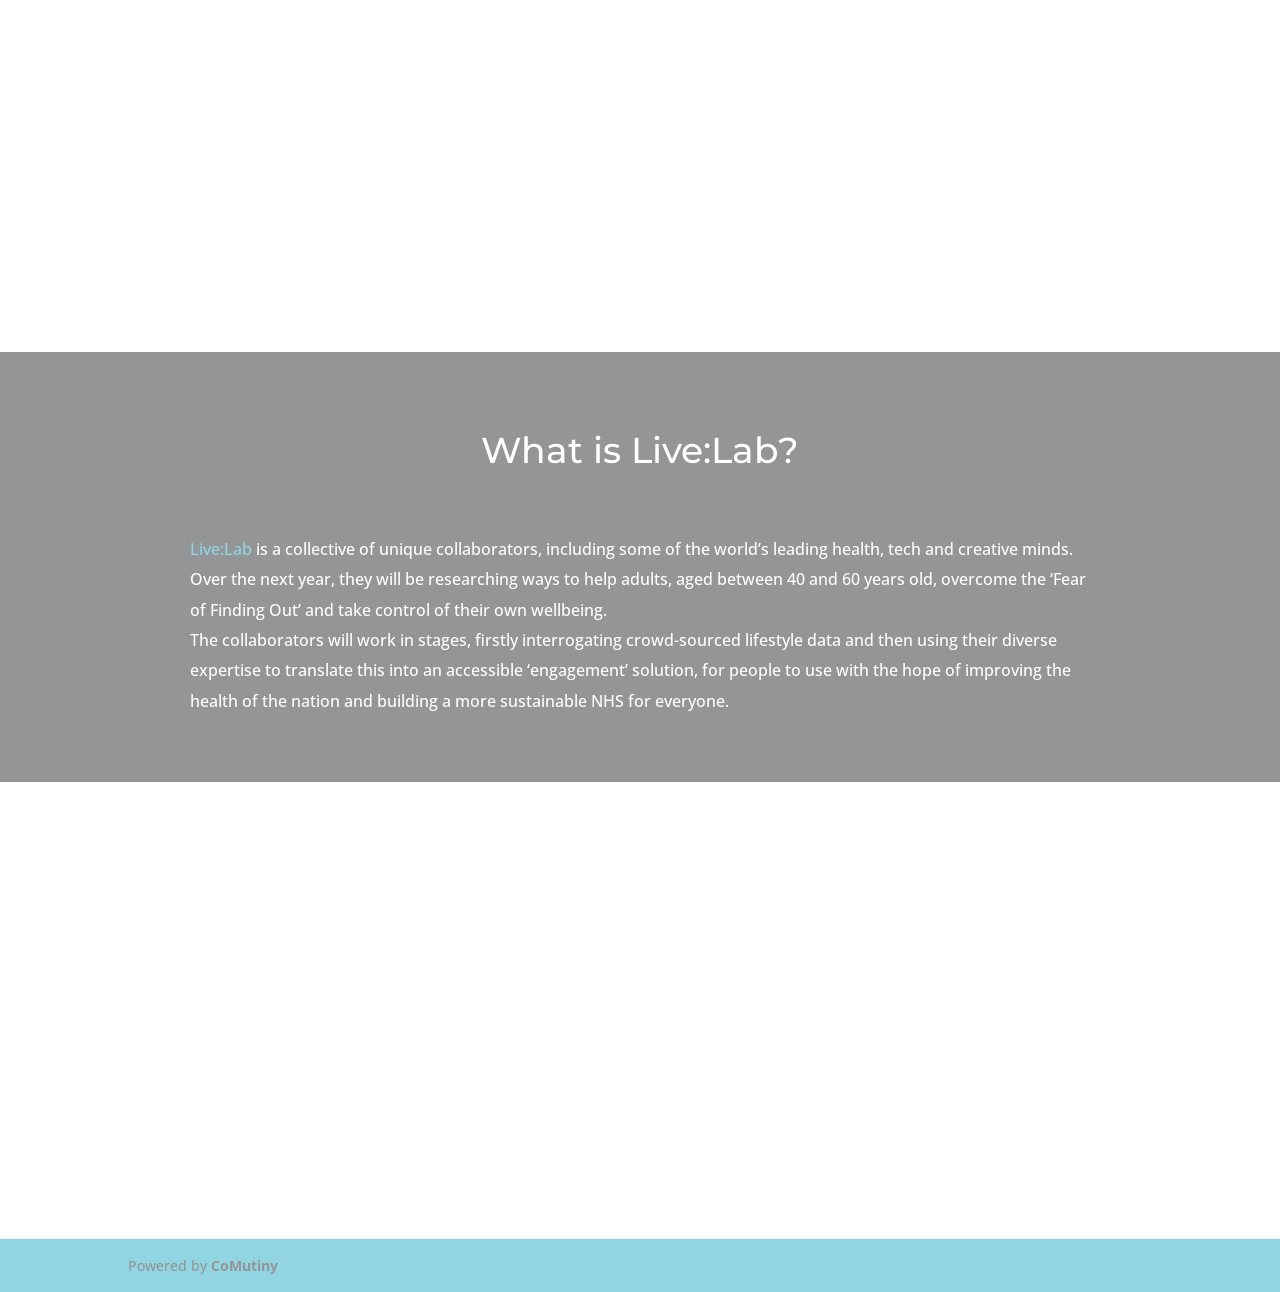
==== commit 9f85cb0e: "Restructure assets into clean folders, fix accordion (native details/summary) and map (iframe embed)" ====
--- a/index.html
+++ b/index.html
@@ -8,13 +8,13 @@
 <link rel="dns-prefetch" href="//fonts.googleapis.com">
 
 <link rel="stylesheet" id="divi-fonts-css" href="https://fonts.googleapis.com/css?family=Open+Sans:300italic,400italic,600italic,700italic,800italic,400,300,600,700,800&amp;subset=latin,latin-ext" media="all">
-<link rel="stylesheet" id="divi-style-css" href="/wp-content/themes/Divi/style.css" media="all">
+<link rel="stylesheet" id="divi-style-css" href="assets/css/divi-style.css" media="all">
 <link rel="stylesheet" id="et-builder-googlefonts-cached-css" href="https://fonts.googleapis.com/css?family=Montserrat:100,300,400,500,600,700,800,900&display=swap" media="all">
-<link rel="stylesheet" id="dashicons-css" href="/wp-includes/css/dashicons.min.css" media="all">
-
-<link rel="canonical" href="/">
-
-<meta name="viewport" content="width=device-width, initial-scale=1.0, maximum-scale=1.0, user-scalable=0"><link rel="stylesheet" id="et-core-unified-9-cached-inline-styles" href="/wp-content/et-cache/9/et-core-unified-9-17788505204944.min.css"></head>
+<link rel="stylesheet" id="dashicons-css" href="assets/css/dashicons.min.css" media="all">
+
+<link rel="canonical" href="index.html">
+
+<meta name="viewport" content="width=device-width, initial-scale=1.0, maximum-scale=1.0, user-scalable=0"><link rel="stylesheet" id="et-core-unified-9-cached-inline-styles" href="assets/css/et-core-9.min.css"><link rel="stylesheet" href="assets/css/custom-accordion.css"></head>
 <body class="home wp-singular page-template-default page page-id-9 wp-theme-Divi et_pb_button_helper_class et_fixed_nav et_show_nav et_primary_nav_dropdown_animation_fade et_secondary_nav_dropdown_animation_fade et_header_style_left et_pb_footer_columns4 et_cover_background et_pb_gutter windows et_pb_gutters3 et_pb_pagebuilder_layout et_no_sidebar et_divi_theme et-db et_minified_js et_minified_css">
 	<div id="page-container">
 
@@ -24,18 +24,18 @@
 			<div class="container clearfix et_menu_container">
 							<div class="logo_container">
 					<span class="logo_helper"></span>
-					<a href="/">
-						<img src="/wp-content/uploads/2018/06/logo.jpg" alt="Hack Your FoFo" id="logo" data-height-percentage="54">
+					<a href="index.html">
+						<img src="assets/images/2018/06/logo.jpg" alt="Hack Your FoFo" id="logo" data-height-percentage="54">
 					</a>
 				</div>
 							<div id="et-top-navigation" data-height="66" data-fixed-height="40">
 											<nav id="top-menu-nav">
 													<ul id="top-menu" class="nav">
-																	<li><a href="/">Home</a></li>
+																	<li><a href="index.html">Home</a></li>
 								
-								<li class="page_item page-item-11"><a href="/datasets/">Datasets</a></li>
-<li class="page_item page-item-13"><a href="/partners/">Partners</a></li>
-<li class="page_item page-item-15"><a href="/schedule/">Schedule</a></li>
+								<li class="page_item page-item-11"><a href="datasets/">Datasets</a></li>
+<li class="page_item page-item-13"><a href="partners/">Partners</a></li>
+<li class="page_item page-item-15"><a href="schedule/">Schedule</a></li>
 															</ul>
 												</nav>
 					
@@ -113,7 +113,7 @@
 			</div> <!-- .et_pb_text --><div class="et_pb_module et_pb_image et_pb_image_0">
 				
 				
-				<span class="et_pb_image_wrap "><img decoding="async" src="/wp-content/uploads/2018/07/fofo-partnernew-5.jpg" alt="" title="" srcset="/wp-content/uploads/2018/07/fofo-partnernew-5.jpg 879w, /wp-content/uploads/2018/07/fofo-partnernew-5-300x28.jpg 300w, /wp-content/uploads/2018/07/fofo-partnernew-5-768x73.jpg 768w" sizes="(max-width: 879px) 100vw, 879px"></span>
+				<span class="et_pb_image_wrap "><img decoding="async" src="assets/images/2018/07/fofo-partnernew-5.jpg" alt="" title="" srcset="assets/images/2018/07/fofo-partnernew-5.jpg 879w, assets/images/2018/07/fofo-partnernew-5-300x28.jpg 300w, assets/images/2018/07/fofo-partnernew-5-768x73.jpg 768w" sizes="(max-width: 879px) 100vw, 879px"></span>
 			</div>
 			</div> <!-- .et_pb_column -->
 				
@@ -228,27 +228,19 @@
 				<div class="et_pb_module et_pb_accordion et_pb_accordion_0">
 				
 				
-				<div class="et_pb_toggle et_pb_module et_pb_accordion_item et_pb_accordion_item_0  et_pb_toggle_open">
-				
-				
-				<h5 class="et_pb_toggle_title">What is a hackathon?</h5>
+				<details class="et_pb_toggle et_pb_module et_pb_accordion_item et_pb_accordion_item_0" open>
+				<summary class="et_pb_toggle_title">What is a hackathon?</summary>
 				<div class="et_pb_toggle_content clearfix"> <span style="font-weight: 400;">A hackathon is best described as an invention marathon where participants work together in teams to create prototype projects to solve a specific challenge. Participants collaborate and share skills, learn new things and have an awesome time! All skill levels are very welcome.</span></div> <!-- .et_pb_toggle_content -->
-			</div> <!-- .et_pb_toggle --><div class="et_pb_toggle et_pb_module et_pb_accordion_item et_pb_accordion_item_1  et_pb_toggle_close">
-				
-				
-				<h5 class="et_pb_toggle_title">Isn't hacking bad?</h5>
+			</details><details class="et_pb_toggle et_pb_module et_pb_accordion_item et_pb_accordion_item_1">
+				<summary class="et_pb_toggle_title">Isn't hacking bad?</summary>
 				<div class="et_pb_toggle_content clearfix"> <span style="font-weight: 400;">In this context, hacking means building apps, websites and services really quickly to prove the value in an idea. Nothing malicious, nothing illegal.</span></div> <!-- .et_pb_toggle_content -->
-			</div> <!-- .et_pb_toggle --><div class="et_pb_toggle et_pb_module et_pb_accordion_item et_pb_accordion_item_2  et_pb_toggle_close">
-				
-				
-				<h5 class="et_pb_toggle_title">I don't have a team</h5>
+			</details><details class="et_pb_toggle et_pb_module et_pb_accordion_item et_pb_accordion_item_2">
+				<summary class="et_pb_toggle_title">I don't have a team</summary>
 				<div class="et_pb_toggle_content clearfix"> <span style="font-weight: 400;">As organisers, we’ll do our best to encourage and facilitate teamwork across the two-day hack.</span></div> <!-- .et_pb_toggle_content -->
-			</div> <!-- .et_pb_toggle --><div class="et_pb_toggle et_pb_module et_pb_accordion_item et_pb_accordion_item_3  et_pb_toggle_close">
-				
-				
-				<h5 class="et_pb_toggle_title">Who owns the projects?</h5>
+			</details><details class="et_pb_toggle et_pb_module et_pb_accordion_item et_pb_accordion_item_3">
+				<summary class="et_pb_toggle_title">Who owns the projects?</summary>
 				<div class="et_pb_toggle_content clearfix">All IP generated at the Live:Lab hackathon belongs to the developer. However, to generate the widest benefit from this event, we encourage developers to provide Open Source licenses for the results of their creativity.</div> <!-- .et_pb_toggle_content -->
-			</div> <!-- .et_pb_toggle -->
+			</details>
 			</div> <!-- .et_pb_accordion -->
 			</div> <!-- .et_pb_column --><div class="et_pb_column et_pb_column_1_2 et_pb_column_7  et_pb_css_mix_blend_mode_passthrough et-last-child">
 				
@@ -256,27 +248,19 @@
 				<div class="et_pb_module et_pb_accordion et_pb_accordion_1">
 				
 				
-				<div class="et_pb_toggle et_pb_module et_pb_accordion_item et_pb_accordion_item_4  et_pb_toggle_open">
-				
-				
-				<h5 class="et_pb_toggle_title">Can I start before?</h5>
+				<details class="et_pb_toggle et_pb_module et_pb_accordion_item et_pb_accordion_item_4" open>
+				<summary class="et_pb_toggle_title">Can I start before?</summary>
 				<div class="et_pb_toggle_content clearfix"> <span style="font-weight: 400;">While you can explore ideas before the day and produce designs, you cannot write a line of code for your project before the event itself.</span></div> <!-- .et_pb_toggle_content -->
-			</div> <!-- .et_pb_toggle --><div class="et_pb_toggle et_pb_module et_pb_accordion_item et_pb_accordion_item_5  et_pb_toggle_close">
-				
-				
-				<h5 class="et_pb_toggle_title">What shall I bring?</h5>
+			</details><details class="et_pb_toggle et_pb_module et_pb_accordion_item et_pb_accordion_item_5">
+				<summary class="et_pb_toggle_title">What shall I bring?</summary>
 				<div class="et_pb_toggle_content clearfix"> <span style="font-weight: 400;">All participants will need to bring their laptop, charger(s) and any other devices they wish to work on.</span></div> <!-- .et_pb_toggle_content -->
-			</div> <!-- .et_pb_toggle --><div class="et_pb_toggle et_pb_module et_pb_accordion_item et_pb_accordion_item_6  et_pb_toggle_close">
-				
-				
-				<h5 class="et_pb_toggle_title">My question isn't covered</h5>
+			</details><details class="et_pb_toggle et_pb_module et_pb_accordion_item et_pb_accordion_item_6">
+				<summary class="et_pb_toggle_title">My question isn't covered</summary>
 				<div class="et_pb_toggle_content clearfix"> No problem! Get in touch with <a href="mailto:julia@rebellabs.co.uk">julia@rebellabs.co.uk</a></div> <!-- .et_pb_toggle_content -->
-			</div> <!-- .et_pb_toggle --><div class="et_pb_toggle et_pb_module et_pb_accordion_item et_pb_accordion_item_7  et_pb_toggle_close">
-				
-				
-				<h5 class="et_pb_toggle_title">Is there a Code of Conduct?</h5>
+			</details><details class="et_pb_toggle et_pb_module et_pb_accordion_item et_pb_accordion_item_7">
+				<summary class="et_pb_toggle_title">Is there a Code of Conduct?</summary>
 				<div class="et_pb_toggle_content clearfix">Yes, this event is following the <a href="https://github.com/RebelUncut/code-of-conduct">Rebel Labs Code of Conduct</a>. All attendees, sponsors, partners, volunteers and staff at Hackyourfofo are required to comply with these codes. The organising team will enforce these codes throughout the event. We expect cooperation from all participants to ensure a safe and comfortable environment for everybody.</div> <!-- .et_pb_toggle_content -->
-			</div> <!-- .et_pb_toggle -->
+			</details>
 			</div> <!-- .et_pb_accordion -->
 			</div> <!-- .et_pb_column -->
 				
@@ -327,16 +311,15 @@
 				
 				
 					<div class="et_pb_module et_pb_fullwidth_map_0 et_pb_map_container">
-				
-				
-				<div class="et_pb_map" data-center-lat="51.52849" data-center-lng="-0.08472800000004099" data-zoom="16" data-mouse-wheel="off" data-mobile-dragging="off"></div>
-				<div class="et_pb_map_pin" data-lat="51.49177299999999" data-lng="-0.14807470000005196" data-title="National Audit Office">
-				<h3 style="margin-top:10px">National Audit Office</h3>
-				<div class="infowindow">Lorem ipsum dolor sit amet, consectetur adipiscing elit. Nulla interdum semper leo, sit amet pulvinar ante dictum in. Pellentesque lacus purus, scelerisque et augue efficitur, posuere commodo lectus. Nullam hendrerit eget ante at condimentum. Maecenas dignissim urna augue, eu mattis elit cursus nec. </div>
+				<iframe
+					src="https://www.google.com/maps?q=51.491773,-0.148075+(National+Audit+Office)&z=16&output=embed"
+					width="100%" height="450" style="border:0;" loading="lazy"
+					allowfullscreen referrerpolicy="no-referrer-when-downgrade"
+					title="National Audit Office location">
+				</iframe>
 			</div>
-			</div>
-				
-				
+
+
 			</div> <!-- .et_pb_section -->		</div><!-- .et_builder_inner_content -->
 	</div><!-- .et-l -->
 	
--- a/assets/css/et-core-9.min.css
+++ b/assets/css/et-core-9.min.css
@@ -0,0 +1 @@
+.woocommerce #respond input#submit,.woocommerce-page #respond input#submit,.woocommerce #content input.button,.woocommerce-page #content input.button,.woocommerce-message,.woocommerce-error,.woocommerce-info{background:#90d5e1!important}#et_search_icon:hover,.mobile_menu_bar:before,.mobile_menu_bar:after,.et_toggle_slide_menu:after,.et-social-icon a:hover,.et_pb_sum,.et_pb_pricing li a,.et_pb_pricing_table_button,.et_overlay:before,.entry-summary p.price ins,.woocommerce div.product span.price,.woocommerce-page div.product span.price,.woocommerce #content div.product span.price,.woocommerce-page #content div.product span.price,.woocommerce div.product p.price,.woocommerce-page div.product p.price,.woocommerce #content div.product p.price,.woocommerce-page #content div.product p.price,.et_pb_member_social_links a:hover,.woocommerce .star-rating span:before,.woocommerce-page .star-rating span:before,.et_pb_widget li a:hover,.et_pb_filterable_portfolio .et_pb_portfolio_filters li a.active,.et_pb_filterable_portfolio .et_pb_portofolio_pagination ul li a.active,.et_pb_gallery .et_pb_gallery_pagination ul li a.active,.wp-pagenavi span.current,.wp-pagenavi a:hover,.nav-single a,.tagged_as a,.posted_in a{color:#90d5e1}.et_pb_contact_submit,.et_password_protected_form .et_submit_button,.et_pb_bg_layout_light .et_pb_newsletter_button,.comment-reply-link,.form-submit .et_pb_button,.et_pb_bg_layout_light .et_pb_promo_button,.et_pb_bg_layout_light .et_pb_more_button,.woocommerce a.button.alt,.woocommerce-page a.button.alt,.woocommerce button.button.alt,.woocommerce button.button.alt.disabled,.woocommerce-page button.button.alt,.woocommerce-page button.button.alt.disabled,.woocommerce input.button.alt,.woocommerce-page input.button.alt,.woocommerce #respond input#submit.alt,.woocommerce-page #respond input#submit.alt,.woocommerce #content input.button.alt,.woocommerce-page #content input.button.alt,.woocommerce a.button,.woocommerce-page a.button,.woocommerce button.button,.woocommerce-page button.button,.woocommerce input.button,.woocommerce-page input.button,.et_pb_contact p input[type="checkbox"]:checked+label i:before,.et_pb_bg_layout_light.et_pb_module.et_pb_button{color:#90d5e1}.footer-widget h4{color:#90d5e1}.et-search-form,.nav li ul,.et_mobile_menu,.footer-widget li:before,.et_pb_pricing li:before,blockquote{border-color:#90d5e1}.et_pb_counter_amount,.et_pb_featured_table .et_pb_pricing_heading,.et_quote_content,.et_link_content,.et_audio_content,.et_pb_post_slider.et_pb_bg_layout_dark,.et_slide_in_menu_container,.et_pb_contact p input[type="radio"]:checked+label i:before{background-color:#90d5e1}a{color:#90d5e1}#top-header,#et-secondary-nav li ul{background-color:#90d5e1}#top-menu li.current-menu-ancestor>a,#top-menu li.current-menu-item>a,.et_color_scheme_red #top-menu li.current-menu-ancestor>a,.et_color_scheme_red #top-menu li.current-menu-item>a,.et_color_scheme_pink #top-menu li.current-menu-ancestor>a,.et_color_scheme_pink #top-menu li.current-menu-item>a,.et_color_scheme_orange #top-menu li.current-menu-ancestor>a,.et_color_scheme_orange #top-menu li.current-menu-item>a,.et_color_scheme_green #top-menu li.current-menu-ancestor>a,.et_color_scheme_green #top-menu li.current-menu-item>a{color:#90d5e1}#footer-widgets .footer-widget a,#footer-widgets .footer-widget li a,#footer-widgets .footer-widget li a:hover{color:#ffffff}.footer-widget{color:#ffffff}#main-footer .footer-widget h4{color:#90d5e1}.footer-widget li:before{border-color:#90d5e1}#et-footer-nav .bottom-nav li.current-menu-item a{color:#90d5e1}#footer-bottom{background-color:#90d5e1}#footer-info,#footer-info a{color:#939597}.et_slide_in_menu_container,.et_slide_in_menu_container .et-search-field{letter-spacing:px}.et_slide_in_menu_container .et-search-field::-moz-placeholder{letter-spacing:px}.et_slide_in_menu_container .et-search-field::-webkit-input-placeholder{letter-spacing:px}.et_slide_in_menu_container .et-search-field:-ms-input-placeholder{letter-spacing:px}@media only screen and (min-width:981px){.et-fixed-header#top-header,.et-fixed-header#top-header #et-secondary-nav li ul{background-color:#90d5e1}.et-fixed-header #top-menu li.current-menu-ancestor>a,.et-fixed-header #top-menu li.current-menu-item>a{color:#90d5e1!important}}@media only screen and (min-width:1350px){.et_pb_row{padding:27px 0}.et_pb_section{padding:54px 0}.single.et_pb_pagebuilder_layout.et_full_width_page .et_post_meta_wrapper{padding-top:81px}.et_pb_fullwidth_section{padding:0}}.et_pb_section_0.et_pb_section{padding-top:0px;padding-right:0px;padding-bottom:0px;padding-left:0px}.et_pb_fullwidth_header_0.et_pb_fullwidth_header .header-content h1,.et_pb_fullwidth_header_0.et_pb_fullwidth_header .header-content h2.et_pb_module_header,.et_pb_fullwidth_header_0.et_pb_fullwidth_header .header-content h3.et_pb_module_header,.et_pb_fullwidth_header_0.et_pb_fullwidth_header .header-content h4.et_pb_module_header,.et_pb_fullwidth_header_0.et_pb_fullwidth_header .header-content h5.et_pb_module_header,.et_pb_fullwidth_header_0.et_pb_fullwidth_header .header-content h6.et_pb_module_header{font-family:'Montserrat',Helvetica,Arial,Lucida,sans-serif;font-weight:700;font-size:60px;line-height:1.4em}.et_pb_fullwidth_header_0.et_pb_fullwidth_header .et_pb_header_content_wrapper{font-size:18px;line-height:2em}.et_pb_fullwidth_header_0.et_pb_fullwidth_header .et_pb_fullwidth_header_subhead{font-size:22px}.et_pb_fullwidth_header.et_pb_fullwidth_header_0{background-blend-mode:multiply;background-image:url(../images/2018/07/image-correction-.jpg);background-color:#90d5e1}body #page-container .et_pb_section .et_pb_fullwidth_header_0 .et_pb_button_one.et_pb_button{border-color:#768c9f;border-radius:0px;letter-spacing:2px;font-size:16px;font-family:'Montserrat',Helvetica,Arial,Lucida,sans-serif!important;text-transform:uppercase!important;background-color:#e52364}body #page-container .et_pb_section .et_pb_fullwidth_header_0 .et_pb_button_one.et_pb_button:hover{color:#e52364!important;border-color:#ffffff!important;padding-right:2em;padding-left:0.7em;background-image:initial!important;background-color:#ffffff!important}body #page-container .et_pb_section .et_pb_fullwidth_header_0 .et_pb_button_two.et_pb_button:hover{color:#e52364!important;border-color:#ffffff!important;padding-right:2em;padding-left:0.7em;background-image:initial!important;background-color:#ffffff!important}body #page-container .et_pb_section .et_pb_fullwidth_header_0 .et_pb_button_one.et_pb_button,body #page-container .et_pb_section .et_pb_fullwidth_header_0 .et_pb_button_one.et_pb_button:hover{padding:0.3em 1em!important}body #page-container .et_pb_section .et_pb_fullwidth_header_0 .et_pb_button_two.et_pb_button,body #page-container .et_pb_section .et_pb_fullwidth_header_0 .et_pb_button_two.et_pb_button:hover{padding:0.3em 1em!important}body #page-container .et_pb_section .et_pb_fullwidth_header_0 .et_pb_button_one.et_pb_button:before,body #page-container .et_pb_section .et_pb_fullwidth_header_0 .et_pb_button_one.et_pb_button:after{display:none!important}body #page-container .et_pb_section .et_pb_fullwidth_header_0 .et_pb_button_two.et_pb_button:before,body #page-container .et_pb_section .et_pb_fullwidth_header_0 .et_pb_button_two.et_pb_button:after{display:none!important}body #page-container .et_pb_section .et_pb_fullwidth_header_0 .et_pb_button_two.et_pb_button{border-color:#768c9f;border-radius:0px;letter-spacing:2px;font-size:16px;font-family:'Montserrat',Helvetica,Arial,Lucida,sans-serif!important;text-transform:uppercase!important}.et_pb_fullwidth_header_0 .et_pb_button_one.et_pb_button,.et_pb_fullwidth_header_0 .et_pb_button_two.et_pb_button{transition:color 300ms ease 0ms,background-color 300ms ease 0ms,border 300ms ease 0ms,letter-spacing 300ms ease 0ms,color 300ms ease 0ms,background-color 300ms ease 0ms,border 300ms ease 0ms,letter-spacing 300ms ease 0ms}.et_pb_fullwidth_header_0.et_pb_fullwidth_header .et_pb_fullwidth_header_scroll a .et-pb-icon{font-size:48px}.et_pb_fullwidth_header_0.et_pb_fullwidth_header .et_pb_fullwidth_header_overlay{background-color:rgba(144,213,225,0)}.et_pb_section_1.et_pb_section{padding-top:40px;padding-bottom:40px}.et_pb_section_4.et_pb_section{padding-top:40px;padding-bottom:40px}.et_pb_row_0,body #page-container .et-db #et-boc .et-l .et_pb_row_0.et_pb_row,body.et_pb_pagebuilder_layout.single #page-container #et-boc .et-l .et_pb_row_0.et_pb_row,body.et_pb_pagebuilder_layout.single.et_full_width_page #page-container #et-boc .et-l .et_pb_row_0.et_pb_row{max-width:900px}.et_pb_row_1,body #page-container .et-db #et-boc .et-l .et_pb_row_1.et_pb_row,body.et_pb_pagebuilder_layout.single #page-container #et-boc .et-l .et_pb_row_1.et_pb_row,body.et_pb_pagebuilder_layout.single.et_full_width_page #page-container #et-boc .et-l .et_pb_row_1.et_pb_row{max-width:900px}.et_pb_row_2,body #page-container .et-db #et-boc .et-l .et_pb_row_2.et_pb_row,body.et_pb_pagebuilder_layout.single #page-container #et-boc .et-l .et_pb_row_2.et_pb_row,body.et_pb_pagebuilder_layout.single.et_full_width_page #page-container #et-boc .et-l .et_pb_row_2.et_pb_row{max-width:900px}.et_pb_row_3,body #page-container .et-db #et-boc .et-l .et_pb_row_3.et_pb_row,body.et_pb_pagebuilder_layout.single #page-container #et-boc .et-l .et_pb_row_3.et_pb_row,body.et_pb_pagebuilder_layout.single.et_full_width_page #page-container #et-boc .et-l .et_pb_row_3.et_pb_row{max-width:900px}.et_pb_row_4,body #page-container .et-db #et-boc .et-l .et_pb_row_4.et_pb_row,body.et_pb_pagebuilder_layout.single #page-container #et-boc .et-l .et_pb_row_4.et_pb_row,body.et_pb_pagebuilder_layout.single.et_full_width_page #page-container #et-boc .et-l .et_pb_row_4.et_pb_row{max-width:900px}.et_pb_row_5,body #page-container .et-db #et-boc .et-l .et_pb_row_5.et_pb_row,body.et_pb_pagebuilder_layout.single #page-container #et-boc .et-l .et_pb_row_5.et_pb_row,body.et_pb_pagebuilder_layout.single.et_full_width_page #page-container #et-boc .et-l .et_pb_row_5.et_pb_row{max-width:900px}.et_pb_row_7,body #page-container .et-db #et-boc .et-l .et_pb_row_7.et_pb_row,body.et_pb_pagebuilder_layout.single #page-container #et-boc .et-l .et_pb_row_7.et_pb_row,body.et_pb_pagebuilder_layout.single.et_full_width_page #page-container #et-boc .et-l .et_pb_row_7.et_pb_row{max-width:900px}.et_pb_row_8,body #page-container .et-db #et-boc .et-l .et_pb_row_8.et_pb_row,body.et_pb_pagebuilder_layout.single #page-container #et-boc .et-l .et_pb_row_8.et_pb_row,body.et_pb_pagebuilder_layout.single.et_full_width_page #page-container #et-boc .et-l .et_pb_row_8.et_pb_row{max-width:900px}.et_pb_text_0.et_pb_text{color:#1f1f1f!important}.et_pb_text_1.et_pb_text{color:#1f1f1f!important}.et_pb_text_5.et_pb_text{color:#1f1f1f!important}.et_pb_text_6.et_pb_text{color:#1f1f1f!important}.et_pb_text_0 p{line-height:1.8em}.et_pb_text_1 p{line-height:1.8em}.et_pb_text_3 p{line-height:1.8em}.et_pb_text_5 p{line-height:1.8em}.et_pb_text_6 p{line-height:1.8em}.et_pb_text_0{font-family:'Montserrat',Helvetica,Arial,Lucida,sans-serif;font-size:36px;line-height:1.8em}.et_pb_text_1{font-family:'Montserrat',Helvetica,Arial,Lucida,sans-serif;font-size:36px;line-height:1.8em}.et_pb_text_3{font-family:'Montserrat',Helvetica,Arial,Lucida,sans-serif;font-size:36px;line-height:1.8em}.et_pb_text_5{font-family:'Montserrat',Helvetica,Arial,Lucida,sans-serif;font-size:36px;line-height:1.8em}.et_pb_text_6{font-family:'Montserrat',Helvetica,Arial,Lucida,sans-serif;font-size:36px;line-height:1.8em}.et_pb_image_0{text-align:center}.et_pb_section_2.et_pb_section{padding-top:40px;padding-bottom:40px;background-color:#939597!important}.et_pb_section_5.et_pb_section{padding-top:40px;padding-bottom:40px;background-color:#939597!important}.et_pb_text_1 h1{color:#ffffff!important}.et_pb_text_2.et_pb_text{color:#ffffff!important}.et_pb_text_4.et_pb_text{color:#ffffff!important}.et_pb_text_5 h1{color:#ffffff!important}.et_pb_text_6 h1{color:#ffffff!important}.et_pb_text_7.et_pb_text{color:#ffffff!important}.et_pb_text_2 p{line-height:1.9em}.et_pb_text_4 p{line-height:1.9em}.et_pb_text_7 p{line-height:1.9em}.et_pb_text_2{font-size:16px;line-height:1.9em}.et_pb_text_4{font-size:16px;line-height:1.9em}.et_pb_text_7{font-size:16px;line-height:1.9em}.et_pb_section_3.et_pb_section{padding-top:40px;padding-bottom:40px;background-color:#90d5e1!important}.et_pb_text_3.et_pb_text{color:#939597!important}.et_pb_text_3 h1{color:#939597!important}body #page-container .et_pb_section .et_pb_button_0{color:#939597!important;background-color:#ffffff}.et_pb_button_0,.et_pb_button_0:after{transition:all 300ms ease 0ms}.et_pb_row_6.et_pb_row{padding-top:27px!important;padding-right:0px!important;padding-bottom:27px!important;padding-left:0px!important;padding-top:27px;padding-right:0px;padding-bottom:27px;padding-left:0px}.et_pb_row_6,body #page-container .et-db #et-boc .et-l .et_pb_row_6.et_pb_row,body.et_pb_pagebuilder_layout.single #page-container #et-boc .et-l .et_pb_row_6.et_pb_row,body.et_pb_pagebuilder_layout.single.et_full_width_page #page-container #et-boc .et-l .et_pb_row_6.et_pb_row{width:81%;max-width:81%}@media only screen and (max-width:980px){.et_pb_image_0{margin-left:auto;margin-right:auto}body #page-container .et_pb_section .et_pb_button_0:after{display:inline-block;opacity:0}body #page-container .et_pb_section .et_pb_button_0:hover:after{opacity:1}}@media only screen and (max-width:767px){.et_pb_fullwidth_header_0.et_pb_fullwidth_header .header-content h1,.et_pb_fullwidth_header_0.et_pb_fullwidth_header .header-content h2.et_pb_module_header,.et_pb_fullwidth_header_0.et_pb_fullwidth_header .header-content h3.et_pb_module_header,.et_pb_fullwidth_header_0.et_pb_fullwidth_header .header-content h4.et_pb_module_header,.et_pb_fullwidth_header_0.et_pb_fullwidth_header .header-content h5.et_pb_module_header,.et_pb_fullwidth_header_0.et_pb_fullwidth_header .header-content h6.et_pb_module_header{font-size:28px}.et_pb_row_0.et_pb_row{padding-top:0px!important;padding-bottom:0px!important;padding-top:0px!important;padding-bottom:0px!important}.et_pb_row_1.et_pb_row{padding-top:0px!important;padding-bottom:0px!important;padding-top:0px!important;padding-bottom:0px!important}.et_pb_row_3.et_pb_row{padding-top:0px!important;padding-bottom:0px!important;padding-top:0px!important;padding-bottom:0px!important}.et_pb_row_5.et_pb_row{padding-top:0px!important;padding-bottom:0px!important;padding-top:0px!important;padding-bottom:0px!important}.et_pb_row_7.et_pb_row{padding-top:0px!important;padding-bottom:0px!important;padding-top:0px!important;padding-bottom:0px!important}.et_pb_image_0{margin-left:auto;margin-right:auto}.et_pb_row_2.et_pb_row{padding-top:0px!important;padding-top:0px!important}.et_pb_row_4.et_pb_row{padding-top:0px!important;padding-top:0px!important}.et_pb_row_6.et_pb_row{padding-top:0px!important;padding-top:0px!important}.et_pb_row_8.et_pb_row{padding-top:0px!important;padding-top:0px!important}body #page-container .et_pb_section .et_pb_button_0:after{display:inline-block;opacity:0}body #page-container .et_pb_section .et_pb_button_0:hover:after{opacity:1}}
--- a/assets/css/custom-accordion.css
+++ b/assets/css/custom-accordion.css
@@ -0,0 +1,53 @@
+/* Custom styles for native <details>/<summary> FAQ accordion
+   (replaces Divi's JS-driven accordion module) */
+
+.et_pb_accordion_item {
+	margin-bottom: 10px;
+	border: 1px solid #d9d9d9;
+	background-color: #f4f4f4;
+}
+
+.et_pb_accordion_item[open] {
+	background-color: #fff;
+}
+
+.et_pb_accordion_item .et_pb_toggle_title {
+	display: block;
+	padding: 20px;
+	padding-right: 40px;
+	position: relative;
+	cursor: pointer;
+	font-weight: 500;
+	color: #666;
+	list-style: none;
+}
+
+.et_pb_accordion_item[open] .et_pb_toggle_title {
+	color: #333;
+}
+
+.et_pb_accordion_item .et_pb_toggle_title::-webkit-details-marker {
+	display: none;
+}
+
+.et_pb_accordion_item .et_pb_toggle_title::after {
+	content: "+";
+	position: absolute;
+	right: 20px;
+	top: 50%;
+	transform: translateY(-50%);
+	font-size: 18px;
+	color: #ccc;
+}
+
+.et_pb_accordion_item[open] .et_pb_toggle_title::after {
+	content: "\2212"; /* minus sign */
+}
+
+.et_pb_accordion_item .et_pb_toggle_content {
+	padding: 0 20px 20px;
+}
+
+.et_pb_accordion_item .et_pb_toggle_content p:last-of-type {
+	padding-bottom: 0;
+}
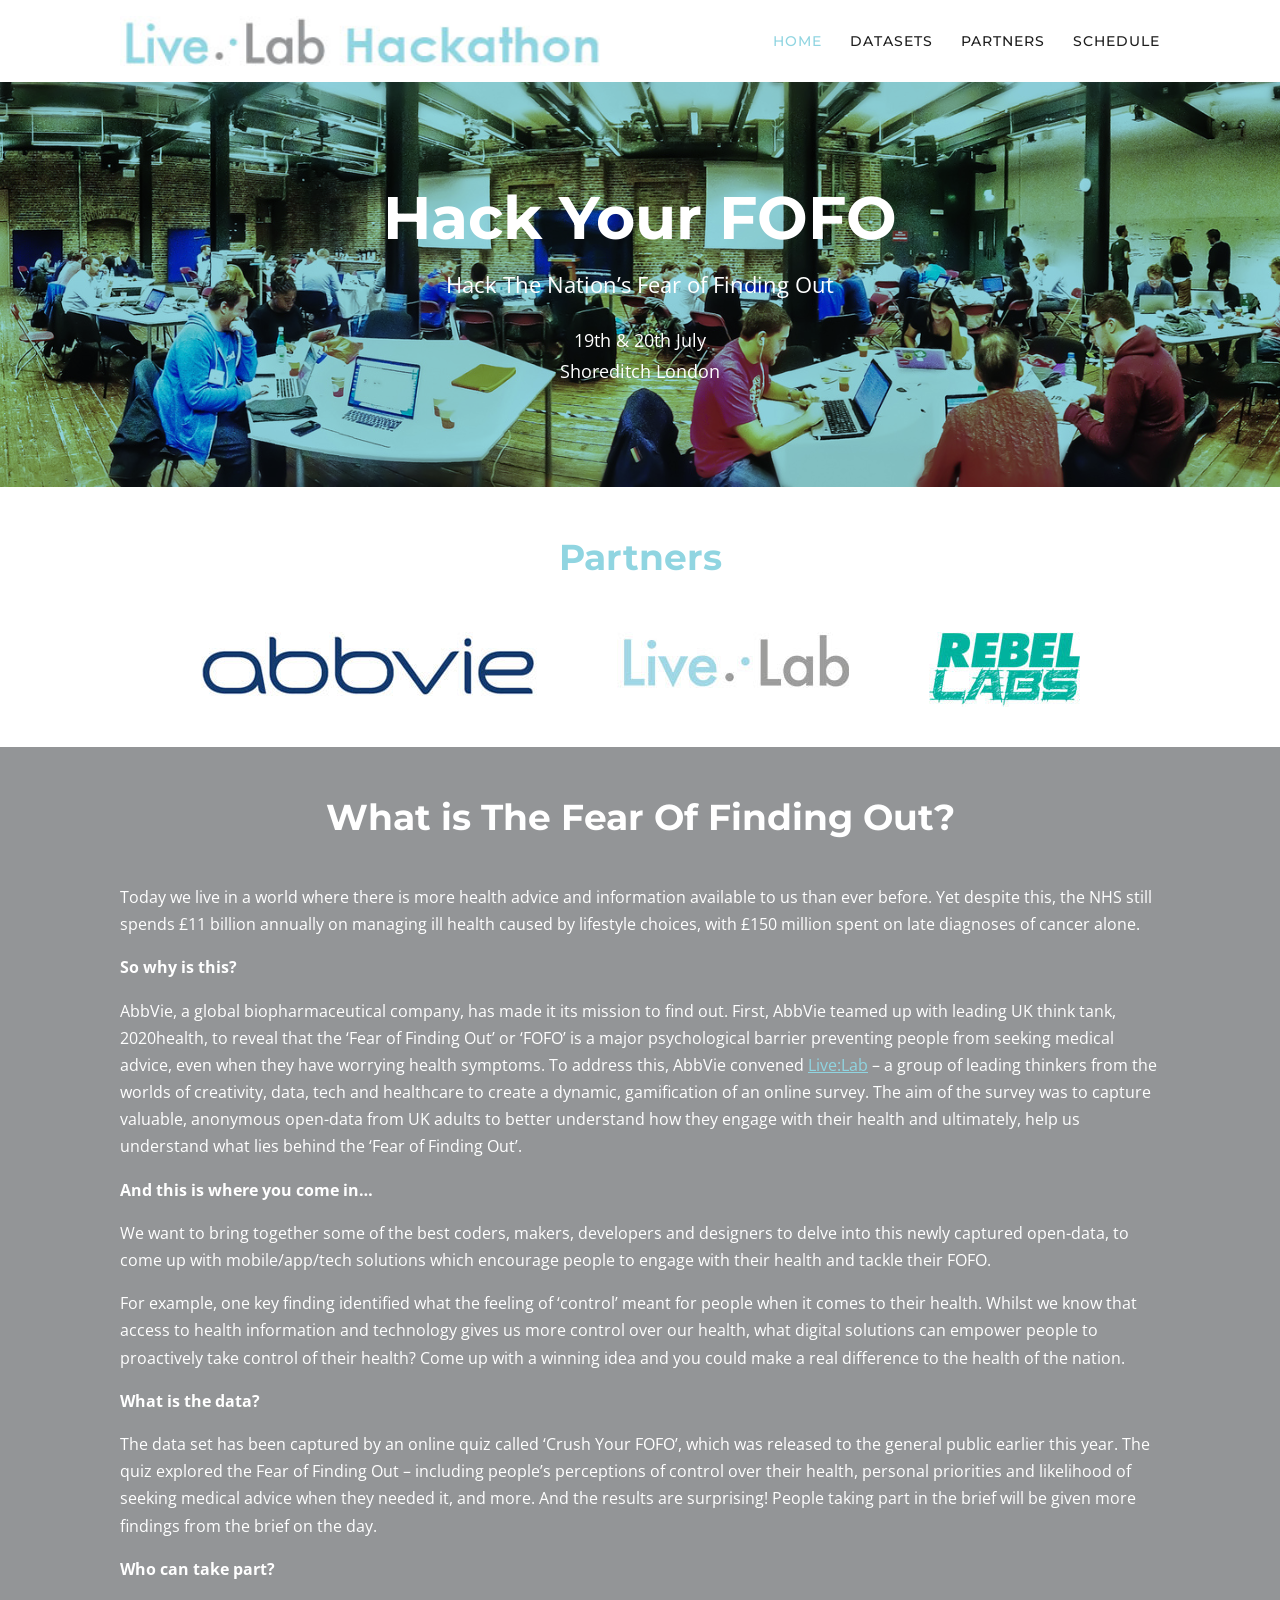
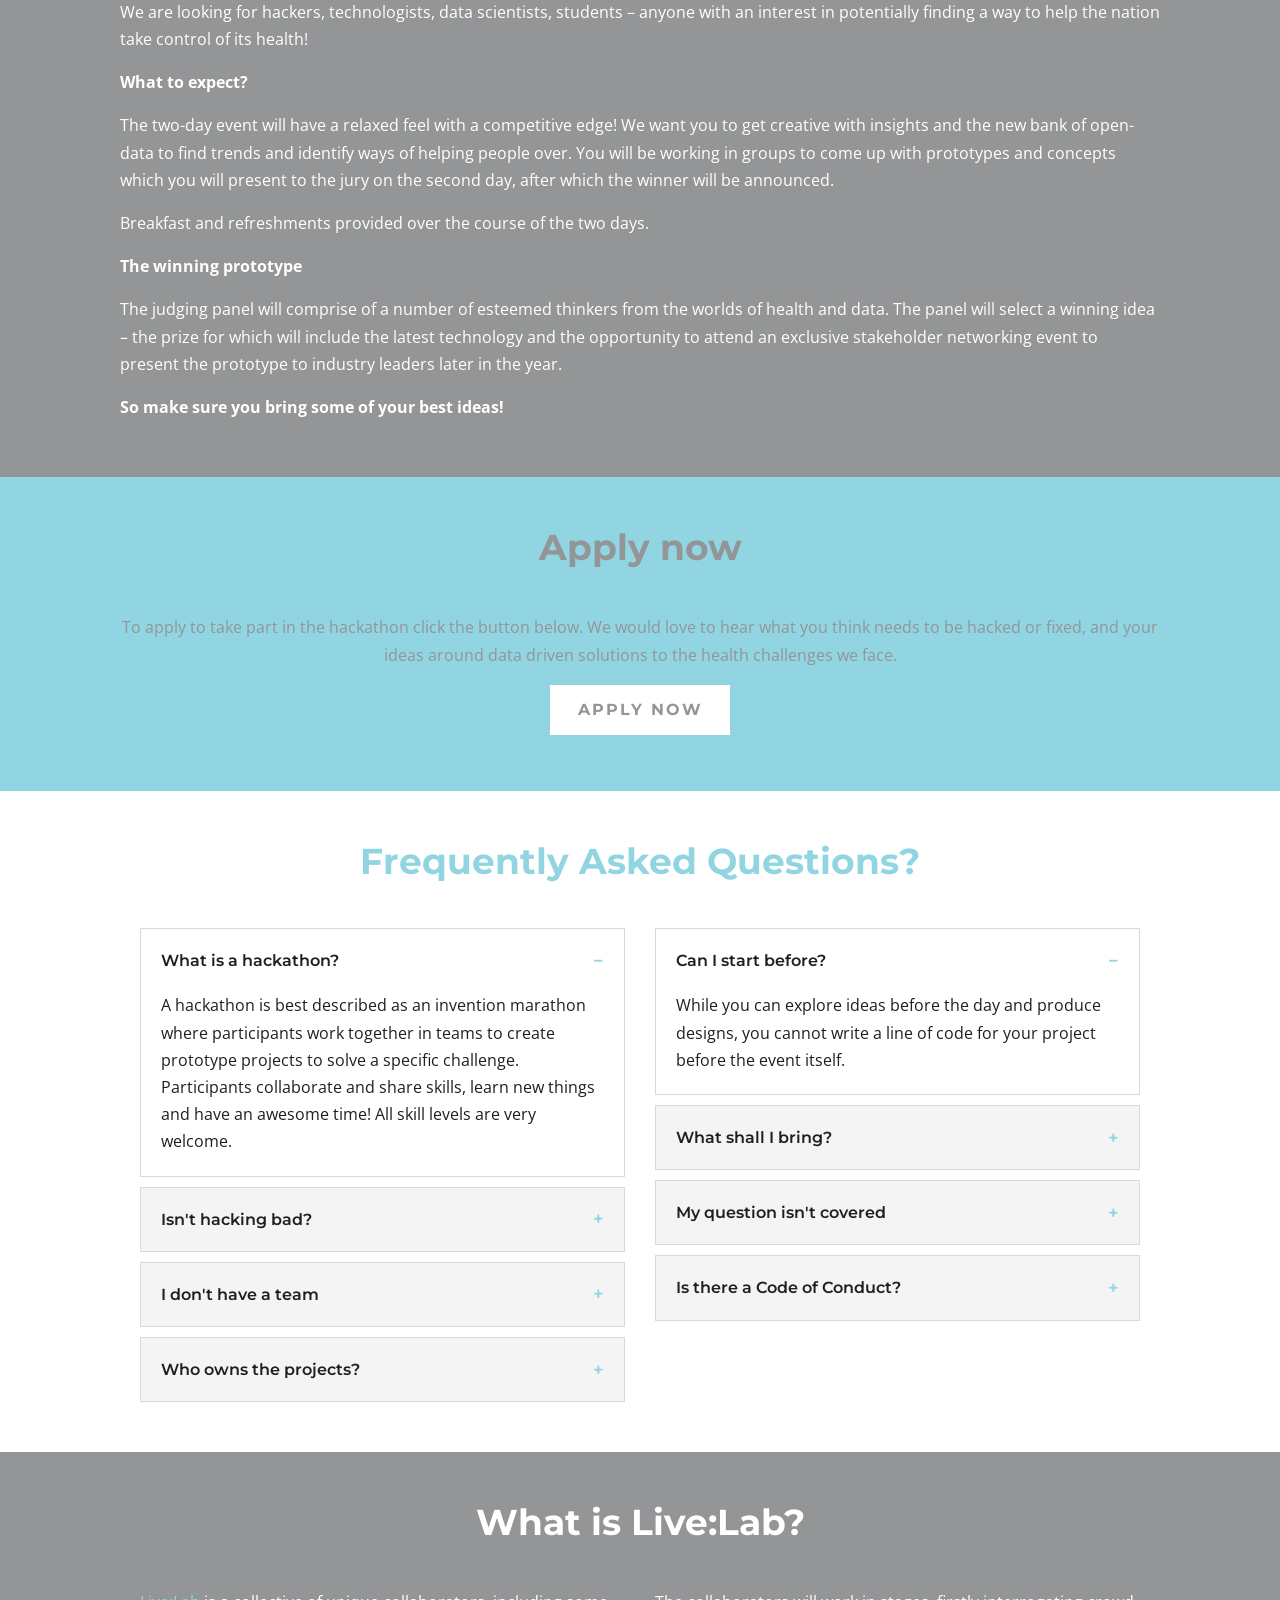
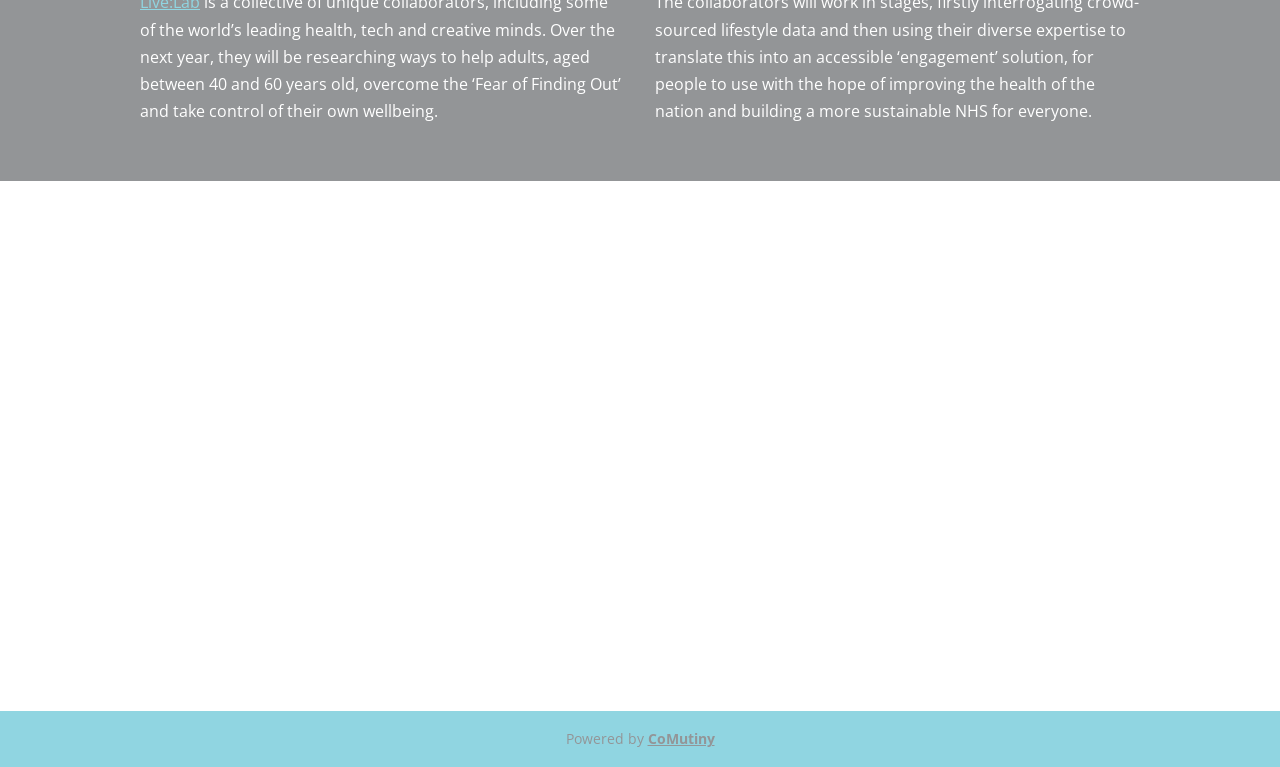
==== commit 6c4be575: "Rebuild as clean static HTML/CSS, remove Divi framework and WP cruft - Replace index, datasets, part" ====
--- a/index.html
+++ b/index.html
@@ -1,353 +1,146 @@
 <!DOCTYPE html>
 <html lang="en-US">
-<head><meta charset="UTF-8">
-	
+<head>
+<meta charset="UTF-8">
 <meta http-equiv="X-UA-Compatible" content="IE=edge">
-<title>Hack Your FoFo | Hack The Nation’s Fear of Finding Out</title>
+<meta name="viewport" content="width=device-width, initial-scale=1.0">
+<title>Hack Your FoFo | Hack The Nation's Fear of Finding Out</title>
 <meta name="robots" content="max-image-preview:large">
-<link rel="dns-prefetch" href="//fonts.googleapis.com">
+<link rel="canonical" href="index.html">
+<link rel="preconnect" href="https://fonts.googleapis.com">
+<link rel="stylesheet" href="https://fonts.googleapis.com/css?family=Open+Sans:300,400,600,700,800&family=Montserrat:400,500,700,800&display=swap">
+<link rel="stylesheet" href="assets/css/clean.css">
+</head>
+<body>
+<header id="main-header">
+	<div class="logo_container">
+		<a href="index.html"><img src="assets/images/2018/06/logo.jpg" alt="Hack Your FoFo"></a>
+	</div>
+	<nav>
+		<ul>
+			<li><a href="index.html" aria-current="page">Home</a></li>
+			<li><a href="datasets/">Datasets</a></li>
+			<li><a href="partners/">Partners</a></li>
+			<li><a href="schedule/">Schedule</a></li>
+		</ul>
+	</nav>
+</header>
 
-<link rel="stylesheet" id="divi-fonts-css" href="https://fonts.googleapis.com/css?family=Open+Sans:300italic,400italic,600italic,700italic,800italic,400,300,600,700,800&amp;subset=latin,latin-ext" media="all">
-<link rel="stylesheet" id="divi-style-css" href="assets/css/divi-style.css" media="all">
-<link rel="stylesheet" id="et-builder-googlefonts-cached-css" href="https://fonts.googleapis.com/css?family=Montserrat:100,300,400,500,600,700,800,900&display=swap" media="all">
-<link rel="stylesheet" id="dashicons-css" href="assets/css/dashicons.min.css" media="all">
+<section class="hero">
+	<h1>Hack Your FOFO</h1>
+	<span class="subhead">Hack The Nation&rsquo;s Fear of Finding Out</span>
+	<div class="hero-dates">
+		<h2>19th &amp; 20th July<br>Shoreditch London</h2>
+	</div>
+</section>
 
-<link rel="canonical" href="index.html">
+<section class="section-light">
+	<div class="container text-center">
+		<h2 class="section-title">Partners</h2>
+		<img src="assets/images/2018/07/fofo-partnernew-5.jpg" alt="" style="margin: 0 auto;">
+	</div>
+</section>
 
-<meta name="viewport" content="width=device-width, initial-scale=1.0, maximum-scale=1.0, user-scalable=0"><link rel="stylesheet" id="et-core-unified-9-cached-inline-styles" href="assets/css/et-core-9.min.css"><link rel="stylesheet" href="assets/css/custom-accordion.css"></head>
-<body class="home wp-singular page-template-default page page-id-9 wp-theme-Divi et_pb_button_helper_class et_fixed_nav et_show_nav et_primary_nav_dropdown_animation_fade et_secondary_nav_dropdown_animation_fade et_header_style_left et_pb_footer_columns4 et_cover_background et_pb_gutter windows et_pb_gutters3 et_pb_pagebuilder_layout et_no_sidebar et_divi_theme et-db et_minified_js et_minified_css">
-	<div id="page-container">
+<section class="section-grey">
+	<div class="container">
+		<h2 class="section-title">What is The Fear Of Finding Out?</h2>
+		<p>Today we live in a world where there is more health advice and information available to us than ever before. Yet despite this, the NHS still spends &pound;11 billion annually on managing ill health caused by lifestyle choices, with &pound;150 million spent on late diagnoses of cancer alone.</p>
+		<p><strong>So why is this?</strong></p>
+		<p>AbbVie, a global biopharmaceutical company, has made it its mission to find out. First, AbbVie teamed up with leading UK think tank, 2020health, to reveal that the &lsquo;Fear of Finding Out&rsquo; or &lsquo;FOFO&rsquo; is a major psychological barrier preventing people from seeking medical advice, even when they have worrying health symptoms. To address this, AbbVie convened <a href="https://www.live-lab.co.uk/" target="_blank" rel="noopener">Live:Lab</a> &ndash; a group of leading thinkers from the worlds of creativity, data, tech and healthcare to create a dynamic, gamification of an online survey. The aim of the survey was to capture valuable, anonymous open-data from UK adults to better understand how they engage with their health and ultimately, help us understand what lies behind the &lsquo;Fear of Finding Out&rsquo;.</p>
+		<p><strong>And this is where you come in&hellip;</strong></p>
+		<p>We want to bring together some of the best coders, makers, developers and designers to delve into this newly captured open-data, to come up with mobile/app/tech solutions which encourage people to engage with their health and tackle their FOFO.</p>
+		<p>For example, one key finding identified what the feeling of &lsquo;control&rsquo; meant for people when it comes to their health. Whilst we know that access to health information and technology gives us more control over our health, what digital solutions can empower people to proactively take control of their health? Come up with a winning idea and you could make a real difference to the health of the nation.</p>
+		<p><strong>What is the data?</strong></p>
+		<p>The data set has been captured by an online quiz called &lsquo;Crush Your FOFO&rsquo;, which was released to the general public earlier this year. The quiz explored the Fear of Finding Out &ndash; including people&rsquo;s perceptions of control over their health, personal priorities and likelihood of seeking medical advice when they needed it, and more. And the results are surprising! People taking part in the brief will be given more findings from the brief on the day.</p>
+		<p><strong>Who can take part?</strong></p>
+		<p>We are looking for hackers, technologists, data scientists, students &ndash; anyone with an interest in potentially finding a way to help the nation take control of its health!</p>
+		<p><strong>What to expect?</strong></p>
+		<p>The two-day event will have a relaxed feel with a competitive edge! We want you to get creative with insights and the new bank of open-data to find trends and identify ways of helping people over. You will be working in groups to come up with prototypes and concepts which you will present to the jury on the second day, after which the winner will be announced.</p>
+		<p>Breakfast and refreshments provided over the course of the two days.</p>
+		<p><strong>The winning prototype</strong></p>
+		<p>The judging panel will comprise of a number of esteemed thinkers from the worlds of health and data. The panel will select a winning idea &ndash; the prize for which will include the latest technology and the opportunity to attend an exclusive stakeholder networking event to present the prototype to industry leaders later in the year.</p>
+		<p><strong>So make sure you bring some of your best ideas!</strong></p>
+	</div>
+</section>
 
-	
-	
-			<header id="main-header" data-height-onload="66">
-			<div class="container clearfix et_menu_container">
-							<div class="logo_container">
-					<span class="logo_helper"></span>
-					<a href="index.html">
-						<img src="assets/images/2018/06/logo.jpg" alt="Hack Your FoFo" id="logo" data-height-percentage="54">
-					</a>
-				</div>
-							<div id="et-top-navigation" data-height="66" data-fixed-height="40">
-											<nav id="top-menu-nav">
-													<ul id="top-menu" class="nav">
-																	<li><a href="index.html">Home</a></li>
-								
-								<li class="page_item page-item-11"><a href="datasets/">Datasets</a></li>
-<li class="page_item page-item-13"><a href="partners/">Partners</a></li>
-<li class="page_item page-item-15"><a href="schedule/">Schedule</a></li>
-															</ul>
-												</nav>
-					
-					
-					
-					
-					<div id="et_mobile_nav_menu">
-				<div class="mobile_nav closed">
-					<span class="select_page">Select Page</span>
-					<span class="mobile_menu_bar mobile_menu_bar_toggle"></span>
-				</div>
-			</div>				</div> <!-- #et-top-navigation -->
-			</div> <!-- .container -->
-			<div class="et_search_outer">
-				<div class="container et_search_form_container">
-					<form role="search" method="get" class="et-search-form" action="https://fofo.comutiny.co.uk/">
-					<input type="search" class="et-search-field" placeholder="Search …" value="" name="s" title="Search for:">					</form>
-					<span class="et_close_search_field"></span>
-				</div>
+<section class="section-cyan">
+	<div class="container text-center">
+		<h2 class="section-title">Apply now</h2>
+		<p>To apply to take part in the hackathon click the button below. We would love to hear what you think needs to be hacked or fixed, and your ideas around data driven solutions to the health challenges we face.</p>
+		<p><a class="btn" href="https://docs.google.com/forms/d/e/1FAIpQLSe6wlDCZwKeUeKIGbYXg_Oxs1JzT5GhptaKeje0LcoioKNG-Q/viewform?usp=sf_link" target="_blank">Apply now</a></p>
+	</div>
+</section>
+
+<section class="section-light">
+	<div class="container">
+		<h2 class="section-title">Frequently Asked Questions?</h2>
+		<div class="row">
+			<div>
+				<details class="accordion-item" open>
+					<summary>What is a hackathon?</summary>
+					<div class="accordion-content"><p>A hackathon is best described as an invention marathon where participants work together in teams to create prototype projects to solve a specific challenge. Participants collaborate and share skills, learn new things and have an awesome time! All skill levels are very welcome.</p></div>
+				</details>
+				<details class="accordion-item">
+					<summary>Isn't hacking bad?</summary>
+					<div class="accordion-content"><p>In this context, hacking means building apps, websites and services really quickly to prove the value in an idea. Nothing malicious, nothing illegal.</p></div>
+				</details>
+				<details class="accordion-item">
+					<summary>I don't have a team</summary>
+					<div class="accordion-content"><p>As organisers, we&rsquo;ll do our best to encourage and facilitate teamwork across the two-day hack.</p></div>
+				</details>
+				<details class="accordion-item">
+					<summary>Who owns the projects?</summary>
+					<div class="accordion-content"><p>All IP generated at the Live:Lab hackathon belongs to the developer. However, to generate the widest benefit from this event, we encourage developers to provide Open Source licenses for the results of their creativity.</p></div>
+				</details>
 			</div>
-		</header> <!-- #main-header -->
-			<div id="et-main-area">
-	
-<div id="main-content">
+			<div>
+				<details class="accordion-item" open>
+					<summary>Can I start before?</summary>
+					<div class="accordion-content"><p>While you can explore ideas before the day and produce designs, you cannot write a line of code for your project before the event itself.</p></div>
+				</details>
+				<details class="accordion-item">
+					<summary>What shall I bring?</summary>
+					<div class="accordion-content"><p>All participants will need to bring their laptop, charger(s) and any other devices they wish to work on.</p></div>
+				</details>
+				<details class="accordion-item">
+					<summary>My question isn't covered</summary>
+					<div class="accordion-content"><p>No problem! Get in touch with <a href="mailto:julia@rebellabs.co.uk">julia@rebellabs.co.uk</a></p></div>
+				</details>
+				<details class="accordion-item">
+					<summary>Is there a Code of Conduct?</summary>
+					<div class="accordion-content"><p>Yes, this event is following the <a href="https://github.com/RebelUncut/code-of-conduct" target="_blank" rel="noopener">Rebel Labs Code of Conduct</a>. All attendees, sponsors, partners, volunteers and staff at Hackyourfofo are required to comply with these codes. The organising team will enforce these codes throughout the event. We expect cooperation from all participants to ensure a safe and comfortable environment for everybody.</p></div>
+				</details>
+			</div>
+		</div>
+	</div>
+</section>
 
-			
-				<article id="post-9" class="post-9 page type-page status-publish hentry">
+<section class="section-grey">
+	<div class="container">
+		<h2 class="section-title">What is Live:Lab?</h2>
+		<div class="row">
+			<div>
+				<p><a href="https://www.live-lab.co.uk/" target="_blank" rel="noopener">Live:Lab</a> is a collective of unique collaborators, including some of the world&rsquo;s leading health, tech and creative minds. Over the next year, they will be researching ways to help adults, aged between 40 and 60 years old, overcome the &lsquo;Fear of Finding Out&rsquo; and take control of their own wellbeing.</p>
+			</div>
+			<div>
+				<p>The collaborators will work in stages, firstly interrogating crowd-sourced lifestyle data and then using their diverse expertise to translate this into an accessible &lsquo;engagement&rsquo; solution, for people to use with the hope of improving the health of the nation and building a more sustainable NHS for everyone.</p>
+			</div>
+		</div>
+	</div>
+</section>
 
-				
-					<div class="entry-content">
-					<div id="et-boc" class="et-boc">
-			
-		<div class="et-l et-l--post">
-			<div class="et_builder_inner_content et_pb_gutters3">
-		<div class="et_pb_section et_pb_section_0 et_pb_section_parallax et_pb_fullwidth_section et_section_regular">
-				
-				
-				
-				
-					<section class="et_pb_module et_pb_fullwidth_header et_pb_fullwidth_header_0 et_animated et_hover_enabled et_pb_text_align_center et_pb_bg_layout_dark">
-				
-				
-				<div class="et_pb_fullwidth_header_container center">
-					<div class="header-content-container center">
-					<div class="header-content">
-						
-						<h1 class="et_pb_module_header">Hack Your FOFO</h1>
-						<span class="et_pb_fullwidth_header_subhead">Hack The Nation’s Fear of Finding Out</span>
-						<div class="et_pb_header_content_wrapper"><h2 style="text-align: center;"> </h2>
-<h2 style="text-align: center;">19th &amp; 20th July<br>Shoreditch London</h2>
-</div>
-						
-					</div>
-				</div>
-					
-				</div>
-				<div class="et_pb_fullwidth_header_overlay"></div>
-				<div class="et_pb_fullwidth_header_scroll"></div>
-			</section>
-				
-				
-			</div> <!-- .et_pb_section --><div class="et_pb_section et_pb_section_1 et_section_regular">
-				
-				
-				
-				
-					<div class="et_pb_row et_pb_row_0">
-				<div class="et_pb_column et_pb_column_4_4 et_pb_column_0  et_pb_css_mix_blend_mode_passthrough et-last-child">
-				
-				
-				<div class="et_pb_module et_pb_text et_pb_text_0  et_pb_text_align_left et_pb_bg_layout_light">
-				
-				
-				<div class="et_pb_text_inner"><p style="text-align: center;"><span style="color: #90d5e1;">Partners</span></p></div>
-			</div> <!-- .et_pb_text --><div class="et_pb_module et_pb_image et_pb_image_0">
-				
-				
-				<span class="et_pb_image_wrap "><img decoding="async" src="assets/images/2018/07/fofo-partnernew-5.jpg" alt="" title="" srcset="assets/images/2018/07/fofo-partnernew-5.jpg 879w, assets/images/2018/07/fofo-partnernew-5-300x28.jpg 300w, assets/images/2018/07/fofo-partnernew-5-768x73.jpg 768w" sizes="(max-width: 879px) 100vw, 879px"></span>
-			</div>
-			</div> <!-- .et_pb_column -->
-				
-				
-			</div> <!-- .et_pb_row -->
-				
-				
-			</div> <!-- .et_pb_section --><div class="et_pb_section et_pb_section_2 et_pb_with_background et_section_regular">
-				
-				
-				
-				
-					<div class="et_pb_row et_pb_row_1">
-				<div class="et_pb_column et_pb_column_4_4 et_pb_column_1  et_pb_css_mix_blend_mode_passthrough et-last-child">
-				
-				
-				<div class="et_pb_module et_pb_text et_pb_text_1  et_pb_text_align_left et_pb_bg_layout_light">
-				
-				
-				<div class="et_pb_text_inner"><p style="text-align: center;"><span style="color: #ffffff;">What is The Fear Of Finding Out?</span></p></div>
-			</div> <!-- .et_pb_text -->
-			</div> <!-- .et_pb_column -->
-				
-				
-			</div> <!-- .et_pb_row --><div class="et_pb_row et_pb_row_2">
-				<div class="et_pb_column et_pb_column_4_4 et_pb_column_2  et_pb_css_mix_blend_mode_passthrough et-last-child">
-				
-				
-				<div class="et_pb_module et_pb_text et_pb_text_2  et_pb_text_align_left et_pb_bg_layout_light">
-				
-				
-				<div class="et_pb_text_inner"><p><span style="font-weight: 400;">Today we live in a world where there is more health advice and information available to us than ever before. Yet despite this, the NHS still spends £11 billion annually on managing ill health caused by lifestyle choices, with £150 million spent on late diagnoses of cancer alone.</span></p>
-<p><strong>So why is this?</strong></p>
-<p><span style="font-weight: 400;">AbbVie, a global biopharmaceutical company, has made it its mission to find out.<br>
-</span><span style="font-weight: 400;">First, AbbVie teamed up with leading UK think tank, 2020health, to reveal that the ‘Fear of Finding Out’ or ‘FOFO’ is a major psychological barrier preventing people from seeking medical advice, even when they have worrying health symptoms. </span><span style="font-weight: 400;">To address this, AbbVie convened <a href="https://www.live-lab.co.uk/" target="_blank" rel="noopener">Live:Lab</a> – a group of leading thinkers from the worlds of creativity, data, tech and healthcare to create a dynamic, gamification of an online survey. The aim of the survey was to capture valuable, anonymous open-data from UK adults to better understand how they engage with their health and ultimately, help us understand what lies behind the ‘Fear of Finding Out’.</span></p>
-<p><strong>And this is where you come in… </strong></p>
-<p><span style="font-weight: 400;">We want to bring together some of the best coders, makers, developers and designers to delve into this newly captured open-data, to come up with mobile/app/tech solutions which encourage people to engage with their health and tackle their FOFO.</span></p>
-<p><span style="font-weight: 400;">For example, one key finding identified what the feeling of ‘control’ meant for people when it comes to their health. Whilst we know that access to health information and technology gives us more control over our health, what digital solutions can empower people to proactively take control of their health? Come up with a winning idea and you could make a real difference to the health of the nation.</span></p>
-<p><strong>What is the data? </strong></p>
-<p><span style="font-weight: 400;">The data set has been captured by an online quiz called ‘Crush Your FOFO’, which was released to the general public earlier this year. The quiz explored the Fear of Finding Out – including people’s perceptions of control over their health, personal priorities and likelihood of seeking medical advice when they needed it, and more. And the results are surprising! People taking part in the brief will be given more findings from the brief on the day. </span></p>
-<p><b>Who can take part?</b></p>
-<p><span style="font-weight: 400;">We are looking for hackers, technologists, data scientists, students – anyone with an interest in potentially finding a way to help the nation take control of its health!</span></p>
-<p><b>What to expect?</b></p>
-<p><span style="font-weight: 400;">The two-day event will have a relaxed feel with a competitive edge! We want you to get creative with insights and the new bank of open-data to find trends and identify ways of helping people over. You will be working in groups to come up with prototypes and concepts which you will present to the jury on the second day, after which the winner will be announced. </span></p>
-<p><span style="font-weight: 400;">Breakfast and refreshments provided over the course of the two days. </span></p>
-<p><b>The winning prototype</b></p>
-<p><span style="font-weight: 400;">The judging panel will comprise of a number of esteemed thinkers from the worlds of health and data. The panel will select a winning idea – the prize for which will include the latest technology and the opportunity to attend an exclusive stakeholder networking event to present the prototype to industry leaders later in the year. </span></p>
-<p><strong>So make sure you bring some of your best ideas! </strong></p></div>
-			</div> <!-- .et_pb_text -->
-			</div> <!-- .et_pb_column -->
-				
-				
-			</div> <!-- .et_pb_row -->
-				
-				
-			</div> <!-- .et_pb_section --><div class="et_pb_section et_pb_section_3 et_pb_with_background et_section_regular">
-				
-				
-				
-				
-					<div class="et_pb_row et_pb_row_3">
-				<div class="et_pb_column et_pb_column_4_4 et_pb_column_3  et_pb_css_mix_blend_mode_passthrough et-last-child">
-				
-				
-				<div class="et_pb_module et_pb_text et_pb_text_3  et_pb_text_align_left et_pb_bg_layout_light">
-				
-				
-				<div class="et_pb_text_inner"><p style="text-align: center;"><span style="color: #ffffff;">Apply now</span></p></div>
-			</div> <!-- .et_pb_text -->
-			</div> <!-- .et_pb_column -->
-				
-				
-			</div> <!-- .et_pb_row --><div class="et_pb_row et_pb_row_4">
-				<div class="et_pb_column et_pb_column_4_4 et_pb_column_4  et_pb_css_mix_blend_mode_passthrough et-last-child">
-				
-				
-				<div class="et_pb_module et_pb_text et_pb_text_4  et_pb_text_align_left et_pb_bg_layout_light">
-				
-				
-				<div class="et_pb_text_inner"><p><span style="font-weight: 400;">To apply to take part in the hackathon click the button below.<br>
-</span><span style="font-weight: 400;">We would love to hear what you think needs to be hacked or fixed, and your ideas around data driven solutions to the health challenges we face.</span></p></div>
-			</div> <!-- .et_pb_text --><div class="et_pb_button_module_wrapper et_pb_button_0_wrapper et_pb_button_alignment_center et_pb_module ">
-				<a class="et_pb_button et_pb_button_0 et_pb_bg_layout_dark" href="https://docs.google.com/forms/d/e/1FAIpQLSe6wlDCZwKeUeKIGbYXg_Oxs1JzT5GhptaKeje0LcoioKNG-Q/viewform?usp=sf_link" target="_blank">APPLY NOW</a>
-			</div>
-			</div> <!-- .et_pb_column -->
-				
-				
-			</div> <!-- .et_pb_row -->
-				
-				
-			</div> <!-- .et_pb_section --><div class="et_pb_section et_pb_section_4 et_animated et_section_regular">
-				
-				
-				
-				
-					<div class="et_pb_row et_pb_row_5">
-				<div class="et_pb_column et_pb_column_4_4 et_pb_column_5  et_pb_css_mix_blend_mode_passthrough et-last-child">
-				
-				
-				<div class="et_pb_module et_pb_text et_pb_text_5  et_pb_text_align_left et_pb_bg_layout_light">
-				
-				
-				<div class="et_pb_text_inner"><p style="text-align: center;"><span style="color: #90d5e1;">Frequently Asked Questions?</span></p></div>
-			</div> <!-- .et_pb_text -->
-			</div> <!-- .et_pb_column -->
-				
-				
-			</div> <!-- .et_pb_row --><div class="et_pb_row et_pb_row_6 et_pb_equal_columns">
-				<div class="et_pb_column et_pb_column_1_2 et_pb_column_6  et_pb_css_mix_blend_mode_passthrough">
-				
-				
-				<div class="et_pb_module et_pb_accordion et_pb_accordion_0">
-				
-				
-				<details class="et_pb_toggle et_pb_module et_pb_accordion_item et_pb_accordion_item_0" open>
-				<summary class="et_pb_toggle_title">What is a hackathon?</summary>
-				<div class="et_pb_toggle_content clearfix"> <span style="font-weight: 400;">A hackathon is best described as an invention marathon where participants work together in teams to create prototype projects to solve a specific challenge. Participants collaborate and share skills, learn new things and have an awesome time! All skill levels are very welcome.</span></div> <!-- .et_pb_toggle_content -->
-			</details><details class="et_pb_toggle et_pb_module et_pb_accordion_item et_pb_accordion_item_1">
-				<summary class="et_pb_toggle_title">Isn't hacking bad?</summary>
-				<div class="et_pb_toggle_content clearfix"> <span style="font-weight: 400;">In this context, hacking means building apps, websites and services really quickly to prove the value in an idea. Nothing malicious, nothing illegal.</span></div> <!-- .et_pb_toggle_content -->
-			</details><details class="et_pb_toggle et_pb_module et_pb_accordion_item et_pb_accordion_item_2">
-				<summary class="et_pb_toggle_title">I don't have a team</summary>
-				<div class="et_pb_toggle_content clearfix"> <span style="font-weight: 400;">As organisers, we’ll do our best to encourage and facilitate teamwork across the two-day hack.</span></div> <!-- .et_pb_toggle_content -->
-			</details><details class="et_pb_toggle et_pb_module et_pb_accordion_item et_pb_accordion_item_3">
-				<summary class="et_pb_toggle_title">Who owns the projects?</summary>
-				<div class="et_pb_toggle_content clearfix">All IP generated at the Live:Lab hackathon belongs to the developer. However, to generate the widest benefit from this event, we encourage developers to provide Open Source licenses for the results of their creativity.</div> <!-- .et_pb_toggle_content -->
-			</details>
-			</div> <!-- .et_pb_accordion -->
-			</div> <!-- .et_pb_column --><div class="et_pb_column et_pb_column_1_2 et_pb_column_7  et_pb_css_mix_blend_mode_passthrough et-last-child">
-				
-				
-				<div class="et_pb_module et_pb_accordion et_pb_accordion_1">
-				
-				
-				<details class="et_pb_toggle et_pb_module et_pb_accordion_item et_pb_accordion_item_4" open>
-				<summary class="et_pb_toggle_title">Can I start before?</summary>
-				<div class="et_pb_toggle_content clearfix"> <span style="font-weight: 400;">While you can explore ideas before the day and produce designs, you cannot write a line of code for your project before the event itself.</span></div> <!-- .et_pb_toggle_content -->
-			</details><details class="et_pb_toggle et_pb_module et_pb_accordion_item et_pb_accordion_item_5">
-				<summary class="et_pb_toggle_title">What shall I bring?</summary>
-				<div class="et_pb_toggle_content clearfix"> <span style="font-weight: 400;">All participants will need to bring their laptop, charger(s) and any other devices they wish to work on.</span></div> <!-- .et_pb_toggle_content -->
-			</details><details class="et_pb_toggle et_pb_module et_pb_accordion_item et_pb_accordion_item_6">
-				<summary class="et_pb_toggle_title">My question isn't covered</summary>
-				<div class="et_pb_toggle_content clearfix"> No problem! Get in touch with <a href="mailto:julia@rebellabs.co.uk">julia@rebellabs.co.uk</a></div> <!-- .et_pb_toggle_content -->
-			</details><details class="et_pb_toggle et_pb_module et_pb_accordion_item et_pb_accordion_item_7">
-				<summary class="et_pb_toggle_title">Is there a Code of Conduct?</summary>
-				<div class="et_pb_toggle_content clearfix">Yes, this event is following the <a href="https://github.com/RebelUncut/code-of-conduct">Rebel Labs Code of Conduct</a>. All attendees, sponsors, partners, volunteers and staff at Hackyourfofo are required to comply with these codes. The organising team will enforce these codes throughout the event. We expect cooperation from all participants to ensure a safe and comfortable environment for everybody.</div> <!-- .et_pb_toggle_content -->
-			</details>
-			</div> <!-- .et_pb_accordion -->
-			</div> <!-- .et_pb_column -->
-				
-				
-			</div> <!-- .et_pb_row -->
-				
-				
-			</div> <!-- .et_pb_section --><div class="et_pb_section et_pb_section_5 et_pb_with_background et_section_regular">
-				
-				
-				
-				
-					<div class="et_pb_row et_pb_row_7">
-				<div class="et_pb_column et_pb_column_4_4 et_pb_column_8  et_pb_css_mix_blend_mode_passthrough et-last-child">
-				
-				
-				<div class="et_pb_module et_pb_text et_pb_text_6  et_pb_text_align_left et_pb_bg_layout_light">
-				
-				
-				<div class="et_pb_text_inner"><p style="text-align: center;"><span style="color: #ffffff;">What is Live:Lab?</span></p></div>
-			</div> <!-- .et_pb_text -->
-			</div> <!-- .et_pb_column -->
-				
-				
-			</div> <!-- .et_pb_row --><div class="et_pb_row et_pb_row_8">
-				<div class="et_pb_column et_pb_column_4_4 et_pb_column_9  et_pb_css_mix_blend_mode_passthrough et-last-child">
-				
-				
-				<div class="et_pb_module et_pb_text et_pb_text_7  et_pb_text_align_left et_pb_bg_layout_light">
-				
-				
-				<div class="et_pb_text_inner"><div class="col-sm-6 col-md-6">
-<p><a href="https://www.live-lab.co.uk/" target="_blank" rel="noopener">Live:Lab</a> is a collective of unique collaborators, including some of the world’s leading health, tech and creative minds. Over the next year, they will be researching ways to help adults, aged between 40 and 60 years old, overcome the ‘Fear of Finding Out’ and take control of their own wellbeing.</p>
-</div>
-<div class="col-sm-6 col-md-6">
-<p>The collaborators will work in stages, firstly interrogating crowd-sourced lifestyle data and then using their diverse expertise to translate this into an accessible ‘engagement’ solution, for people to use with the hope of improving the health of the nation and building a more sustainable NHS for everyone.</p>
-</div></div>
-			</div> <!-- .et_pb_text -->
-			</div> <!-- .et_pb_column -->
-				
-				
-			</div> <!-- .et_pb_row -->
-				
-				
-			</div> <!-- .et_pb_section --><div class="et_pb_section et_pb_section_6 et_pb_fullwidth_section et_section_regular">
-				
-				
-				
-				
-					<div class="et_pb_module et_pb_fullwidth_map_0 et_pb_map_container">
-				<iframe
-					src="https://www.google.com/maps?q=51.491773,-0.148075+(National+Audit+Office)&z=16&output=embed"
-					width="100%" height="450" style="border:0;" loading="lazy"
-					allowfullscreen referrerpolicy="no-referrer-when-downgrade"
-					title="National Audit Office location">
-				</iframe>
-			</div>
+<section class="map-embed">
+	<iframe
+		src="https://www.google.com/maps?q=51.491773,-0.148075+(National+Audit+Office)&z=16&output=embed"
+		loading="lazy"
+		allowfullscreen
+		referrerpolicy="no-referrer-when-downgrade"
+		title="National Audit Office location">
+	</iframe>
+</section>
 
-
-			</div> <!-- .et_pb_section -->		</div><!-- .et_builder_inner_content -->
-	</div><!-- .et-l -->
-	
-			
-		</div><!-- #et-boc -->
-							</div> <!-- .entry-content -->
-
-				
-				</article> <!-- .et_pb_post -->
-
-			
-
-</div> <!-- #main-content -->
-
-			<footer id="main-footer">
-				
-
-		
-				<div id="footer-bottom">
-					<div class="container clearfix">
-				<div id="footer-info">Powered by <a href="http://www.comutiny.co.uk/" target="_blank">CoMutiny</a></div>					</div>	<!-- .container -->
-				</div>
-			</footer> <!-- #main-footer -->
-		</div> <!-- #et-main-area -->
-
-	</div> <!-- #page-container -->
-
-	
-	
+<footer id="main-footer">
+	Powered by <a href="http://www.comutiny.co.uk/" target="_blank">CoMutiny</a>
+</footer>
 </body>
 </html>
--- a/assets/css/clean.css
+++ b/assets/css/clean.css
@@ -0,0 +1,350 @@
+/* ==========================================================================
+   Hack Your FOFO — clean static stylesheet
+   Replaces the Divi/et-core framework CSS. Hand-written, dependency-free.
+   ========================================================================== */
+
+:root {
+	--cyan: #90d5e1;
+	--grey: #939597;
+	--dark: #1f1f1f;
+	--pink: #e52364;
+	--max-width: 1080px;
+	--font-heading: 'Montserrat', Helvetica, Arial, sans-serif;
+	--font-body: 'Open Sans', Helvetica, Arial, sans-serif;
+}
+
+* {
+	box-sizing: border-box;
+}
+
+html, body {
+	margin: 0;
+	padding: 0;
+}
+
+body {
+	font-family: var(--font-body);
+	color: var(--dark);
+	line-height: 1.7;
+	background: #fff;
+}
+
+img {
+	max-width: 100%;
+	height: auto;
+	display: block;
+}
+
+a {
+	color: var(--cyan);
+}
+
+a:hover {
+	color: var(--pink);
+}
+
+h1, h2, h3, h4 {
+	font-family: var(--font-heading);
+	font-weight: 700;
+	margin: 0 0 0.5em;
+}
+
+p {
+	margin: 0 0 1em;
+}
+
+.container {
+	max-width: var(--max-width);
+	margin: 0 auto;
+	padding: 0 20px;
+}
+
+/* --- Header / Nav -------------------------------------------------------- */
+
+#main-header {
+	display: flex;
+	align-items: center;
+	justify-content: space-between;
+	max-width: var(--max-width);
+	margin: 0 auto;
+	padding: 16px 20px;
+}
+
+#main-header .logo_container img {
+	height: 50px;
+	width: auto;
+}
+
+#main-header nav ul {
+	list-style: none;
+	display: flex;
+	gap: 28px;
+	margin: 0;
+	padding: 0;
+}
+
+#main-header nav a {
+	color: var(--dark);
+	text-decoration: none;
+	font-family: var(--font-heading);
+	font-weight: 500;
+	font-size: 14px;
+	letter-spacing: 1px;
+	text-transform: uppercase;
+}
+
+#main-header nav a:hover,
+#main-header nav a[aria-current="page"] {
+	color: var(--cyan);
+}
+
+@media (max-width: 600px) {
+	#main-header {
+		flex-direction: column;
+		gap: 12px;
+		text-align: center;
+	}
+	#main-header nav ul {
+		flex-wrap: wrap;
+		justify-content: center;
+		gap: 16px;
+	}
+}
+
+/* --- Hero ----------------------------------------------------------------- */
+
+.hero {
+	position: relative;
+	background: var(--cyan) url("../images/2018/07/image-correction-.jpg") center center / cover no-repeat;
+	background-blend-mode: multiply;
+	color: #fff;
+	text-align: center;
+	padding: 100px 20px;
+}
+
+.hero h1 {
+	font-size: 60px;
+	line-height: 1.2;
+	margin-bottom: 0.2em;
+}
+
+.hero .subhead {
+	display: block;
+	font-size: 22px;
+	margin-bottom: 1em;
+}
+
+.hero .hero-dates {
+	font-size: 18px;
+}
+
+.hero .hero-dates h2 {
+	font-size: 18px;
+	font-family: var(--font-body);
+	font-weight: 400;
+	margin: 0;
+}
+
+@media (max-width: 767px) {
+	.hero {
+		padding: 60px 20px;
+	}
+	.hero h1 {
+		font-size: 32px;
+	}
+	.hero .subhead {
+		font-size: 18px;
+	}
+}
+
+/* --- Sections --------------------------------------------------------------- */
+
+section {
+	padding: 40px 0;
+}
+
+.section-light {
+	background: #fff;
+	color: var(--dark);
+}
+
+.section-grey {
+	background: var(--grey);
+	color: #fff;
+}
+
+.section-cyan {
+	background: var(--cyan);
+	color: var(--grey);
+}
+
+.section-title {
+	text-align: center;
+	color: var(--cyan);
+	font-size: 36px;
+	margin-bottom: 1em;
+}
+
+.section-grey .section-title,
+.section-cyan .section-title {
+	color: #fff;
+}
+
+.section-cyan .section-title {
+	color: var(--grey);
+}
+
+.text-center {
+	text-align: center;
+}
+
+/* --- Buttons ---------------------------------------------------------------- */
+
+.btn {
+	display: inline-block;
+	padding: 0.6em 1.6em;
+	background: #fff;
+	color: var(--grey) !important;
+	font-family: var(--font-heading);
+	font-weight: 700;
+	letter-spacing: 2px;
+	text-transform: uppercase;
+	text-decoration: none;
+	border: 2px solid transparent;
+	transition: all 0.2s ease;
+}
+
+.btn:hover {
+	background: var(--pink);
+	color: #fff !important;
+}
+
+/* --- Two-column layouts ------------------------------------------------------ */
+
+.row {
+	display: flex;
+	flex-wrap: wrap;
+	gap: 30px;
+	max-width: var(--max-width);
+	margin: 0 auto;
+	padding: 0 20px;
+}
+
+.row > * {
+	flex: 1 1 0;
+	min-width: 260px;
+}
+
+.row.partner-row {
+	align-items: center;
+}
+
+.partner-row .partner-logo {
+	flex: 0 0 200px;
+	min-width: 150px;
+}
+
+/* --- FAQ accordion (native <details>/<summary>) ------------------------------ */
+
+.accordion-item {
+	margin-bottom: 10px;
+	border: 1px solid #d9d9d9;
+	background-color: #f4f4f4;
+}
+
+.accordion-item[open] {
+	background-color: #fff;
+}
+
+.accordion-item summary {
+	display: block;
+	padding: 18px 40px 18px 20px;
+	position: relative;
+	cursor: pointer;
+	font-weight: 600;
+	font-family: var(--font-heading);
+	color: var(--dark);
+	list-style: none;
+}
+
+.accordion-item summary::-webkit-details-marker {
+	display: none;
+}
+
+.accordion-item summary::after {
+	content: "+";
+	position: absolute;
+	right: 20px;
+	top: 50%;
+	transform: translateY(-50%);
+	font-size: 18px;
+	color: var(--cyan);
+}
+
+.accordion-item[open] summary::after {
+	content: "\2212";
+}
+
+.accordion-item .accordion-content {
+	padding: 0 20px 20px;
+}
+
+.accordion-item .accordion-content p:last-child {
+	margin-bottom: 0;
+}
+
+/* --- Schedule table ----------------------------------------------------------- */
+
+.schedule-day h3 {
+	color: var(--cyan);
+	text-align: center;
+	font-size: 22px;
+	margin-bottom: 1em;
+}
+
+.schedule-list {
+	list-style: none;
+	margin: 0;
+	padding: 0;
+}
+
+.schedule-list li {
+	display: flex;
+	gap: 16px;
+	padding: 12px 0;
+	border-bottom: 1px solid #eee;
+}
+
+.schedule-list .time {
+	flex: 0 0 70px;
+	font-weight: 700;
+	color: var(--grey);
+}
+
+/* --- Map ------------------------------------------------------------------------ */
+
+.map-embed {
+	width: 100%;
+}
+
+.map-embed iframe {
+	width: 100%;
+	height: 450px;
+	border: 0;
+	display: block;
+}
+
+/* --- Footer ----------------------------------------------------------------------- */
+
+#main-footer {
+	background: var(--cyan);
+	color: var(--grey);
+	text-align: center;
+	padding: 16px 20px;
+	font-size: 14px;
+}
+
+#main-footer a {
+	color: var(--grey);
+	font-weight: 700;
+}
